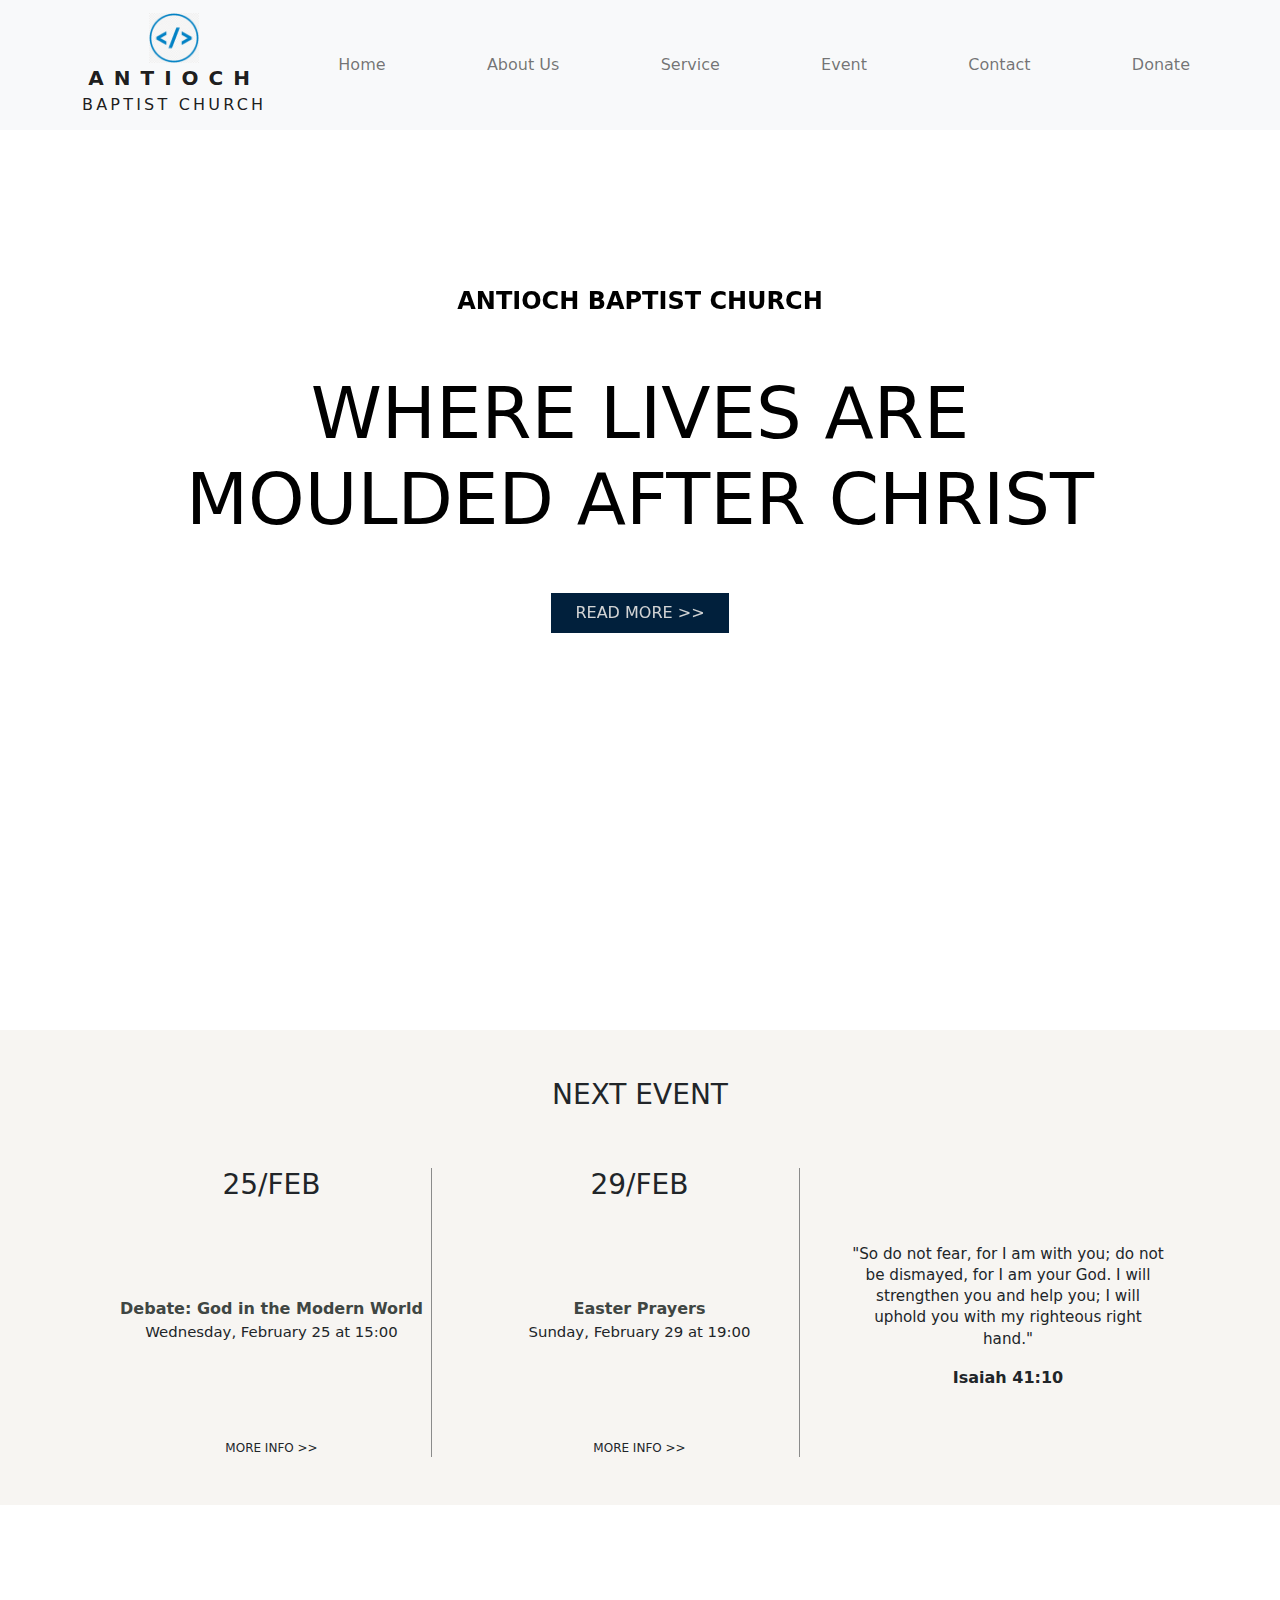
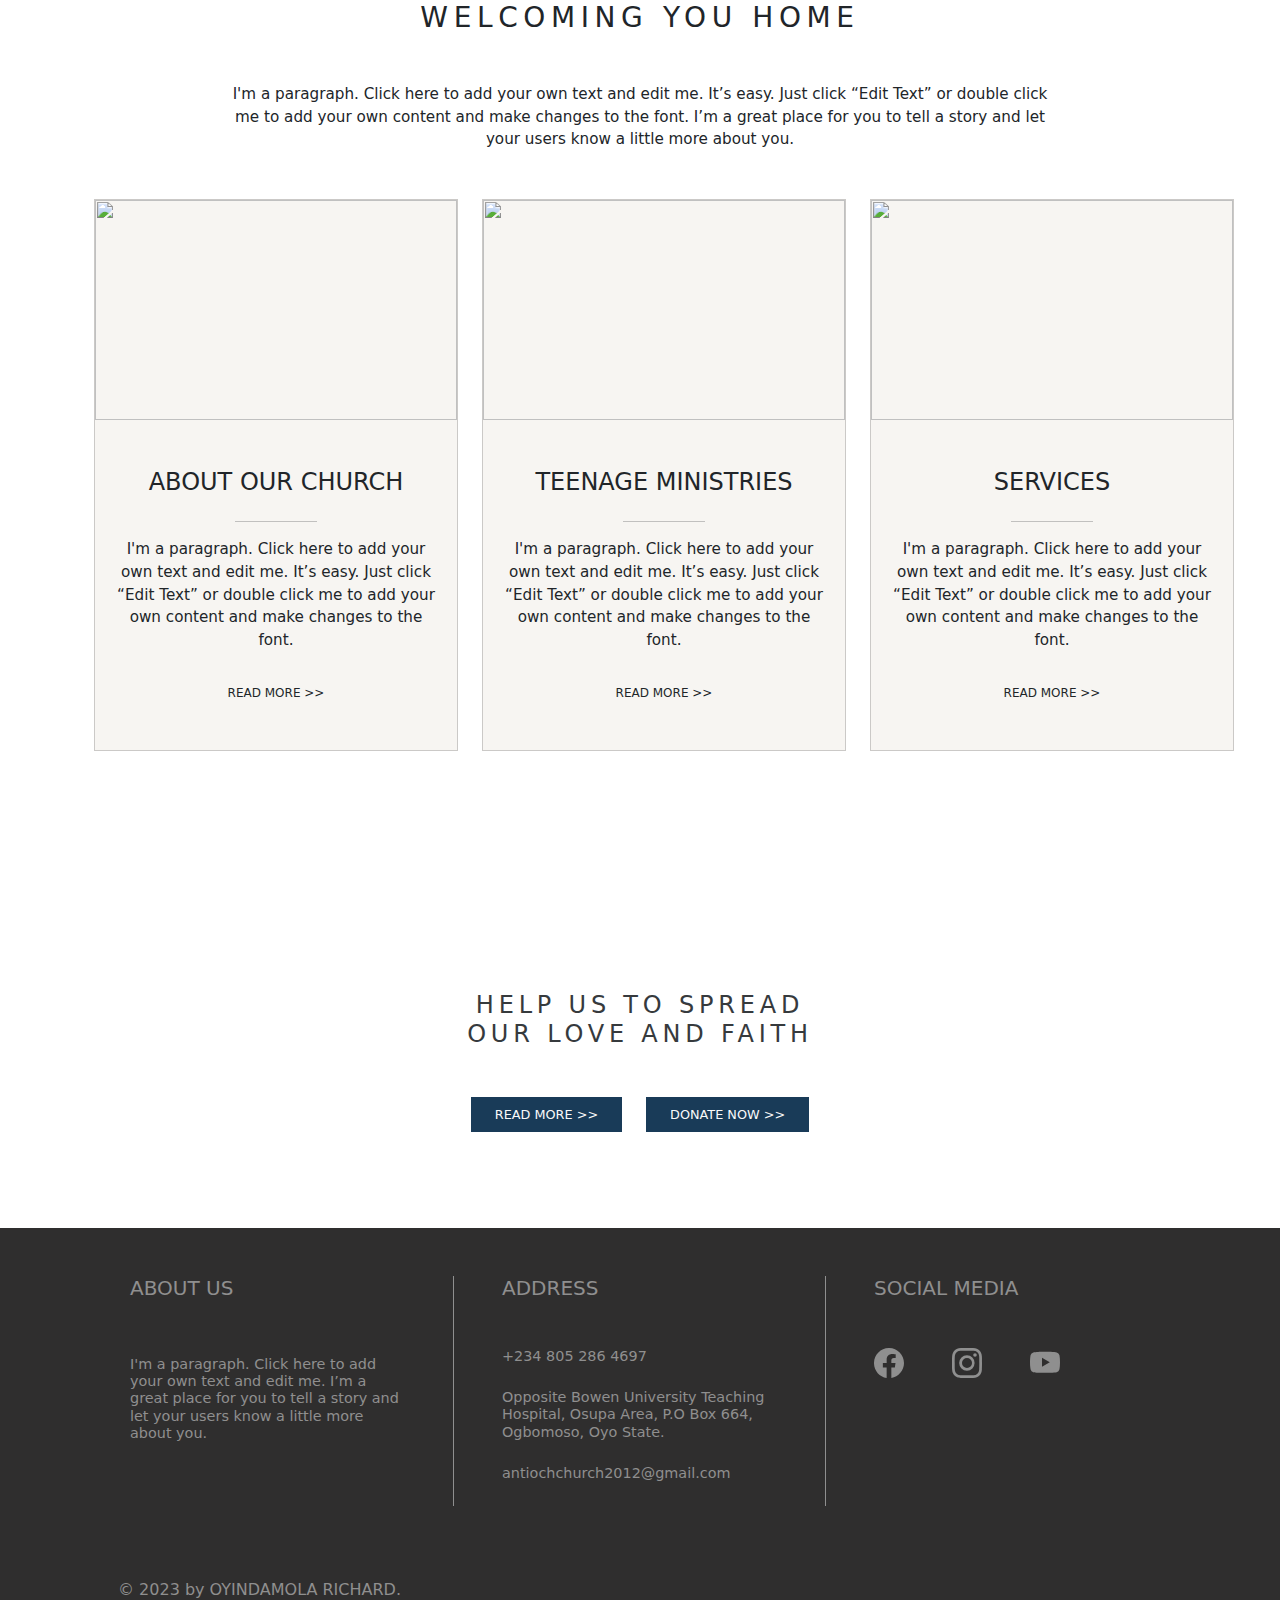
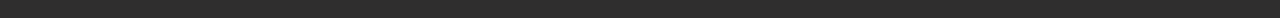
==== index.html @ 99229122 "restyled" ====
<!DOCTYPE html>
<html lang="en">
<head>
    <meta charset="UTF-8">
    <meta http-equiv="X-UA-Compatible" content="IE=edge">
    <meta name="viewport" content="width=device-width, initial-scale=1.0">
    <title>Antioch Baptist Church</title>
    <script src="/bootstrap-5.2.0-dist/bootstrap-5.2.0-dist/js/bootstrap.js"></script>
    <link rel="stylesheet" href="/bootstrap-5.2.0-dist/bootstrap-5.2.0-dist/css/bootstrap.css">
    <link rel="stylesheet" href="/index.css">
</head>
<body>
            <!-- NAV BAR SECTION -->
            <div class="top">
                <nav class="navbar navbar-expand-lg bg-light">
                    <div class="container-fluid container justify-content-between">
                        <div class="navbar-brand text-center">
                            <a href="index.html" a class="nav-link">
                                <img src="/img/favicon.jpg" alt="" class="logo">
                                <div>
                                    <div class="antioch">ANTIOCH</div>
                                    <div class="baptist">BAPTIST CHURCH</div>
                                </div>
                            </a>
                        </div>
                        <button class="navbar-toggler" type="button" data-bs-toggle="offcanvas" data-bs-target="#navbarOffcanvasLg" aria-controls="navbarOffcanvasLg">
                            <span class="navbar-toggler-icon"></span>
                        </button>
                        <div class="offcanvas offcanvas-end" tabindex="-1" id="navbarOffcanvasLg" aria-labelledby="navbarOffcanvasLgLabel">
                            <div class="offcanvas-header">
                                <div class="navbar-brand">
                                    <div ><img src="/img/favicon.jpg" alt="" class="logo"></div>
                                </div>
                                <button type="button" class="btn-close" data-bs-dismiss="offcanvas" aria-label="Close"></button>
                            </div>
                            <div class="offcanvas-body">
                                <ul class="navbar-nav flex-grow-1 justify-content-between ms-5">
                                    <li class="nav-item"><a class="nav-link" href="index.html">Home</a></li>
                                    <li class="nav-item"><a class="nav-link" href="about.html">About Us</a></li>
                                    <li class="nav-item"><a class="nav-link" href="services.html">Service</a></li>
                                    <li class="nav-item"><a class="nav-link" href="event.html">Event</a></li>
                                    <li class="nav-item"><a class="nav-link" href="contact.html">Contact</a></li>
                                    <li class="nav-item"><a class="nav-link" href="#">Donate</a></li>
                                </ul>
                            </div>
                        </div>
                    </div>
                </nav>
            </div>

        <!-- BODY SECTION -->
        <div class="home-page-gen-container">
            <div class="home-page">
                <div id="carouselExampleInterval" class="carousel slid" data-bs-ride="carousel">
                    <div class="carousel-inner">
                    <div class="carousel-item active" data-bs-interval="3500">
                        <div class="d-block carousel-con">
                            <div class="carousel-texts">
                                <p class="carousel-text1">ANTIOCH BAPTIST CHURCH</p>
                                <h1 class="carousel-text2">WHERE LIVES ARE MOULDED AFTER CHRIST</h1>
                                <a href="about.html" class="nav-link carousel-text3 pt-2 pb-2 ps-4 pe-4 text-light">READ MORE >></a>
                            </div>
                        </div>
                    </div>
                </div>
                
                <div class="event-container pb-5">
                    <h3 class="pt-5 pb-sm-5 text-center">NEXT EVENT</h3>
                    <div class="d-md-flex gap-5 justify-content-center text-center">
                        <div class="event-content">
                            <h3>25/FEB</h3>
                            <p class="event-con2 fw-bold">Debate: God in the Modern World</p>
                            <p class="event-con3">Wednesday, February 25 at 15:00</p>
                            <a href="#" class="event-con4 nav-link">MORE INFO >></a>
                        </div>
                        <hr class="hhr w-25 m-auto">
                        <div class="event-content">
                            <h3>29/FEB</h3>
                            <p class="event-con2 fw-bold">Easter Prayers</p>
                            <p class="event-con3">Sunday, February 29 at 19:00</p>
                            <a href="#" class="event-con4 nav-link">MORE INFO >></a>
                        </div>
                        <hr class="hhr w-25 m-auto">
                        <div class="event-content border-0">
                            <p class="event-con5">"So do not fear, for I am with you; do not be dismayed, for I am your God. I will strengthen you and help you; I will uphold you with my righteous right hand."</p>
                            <b>Isaiah 41:10</b>
                        </div>
                    </div>
                </div>
    
                <div class="container welcome-div text-center">
                    <div>
                        <h3 class="welcome-head">WELCOMING YOU HOME</h3>
                        <p class="mt-sm-5 mb-5 welcome-con w-75 m-auto">I'm a paragraph. Click here to add your own text and edit me. It’s easy. Just click “Edit Text” or double click  me to add your own content and make changes to the font. I’m a great place for you to tell a story and let  your users know a little more about you.</p>
                    </div>
                    <div class="d-md-flex container gap-4">
                        <div class="card col-sm-12 col-md-4 col-lg-4 rounded-0 mb-3">
                            <img src="https://static.wixstatic.com/media/3b1f25_6fa7e5a4b696428e83a1b2619086ee32.jpg/v1/fill/w_296,h_212,al_c,q_80,usm_0.66_1.00_0.01,enc_auto/3b1f25_6fa7e5a4b696428e83a1b2619086ee32.jpg" alt="" height="220px" class="card-image-top w-100" srcset="">
                            <div class="py-5 px-3 card-con">
                                <h4 class="pb-3">ABOUT OUR CHURCH</h4>
                                <hr class="pb-3 m-auto w-25 text-dark">
                                <p class="card-par">I'm a paragraph. Click here to add your own text and edit me. It’s easy. Just click “Edit Text” or double click me to add your own content and make changes to the font.</p>
                                <a href="#" class="card-link pt-3 nav-link">READ MORE >></a>
                            </div>
                        </div>
                        <div class="card col-sm-12 col-md-4 col-lg-4 rounded-0 mb-3">
                            <img src="https://static.wixstatic.com/media/3b1f25_678daf7b0bfc46e0ba184ef4ca990dec.jpg/v1/fill/w_296,h_212,al_c,q_80,usm_0.66_1.00_0.01,enc_auto/3b1f25_678daf7b0bfc46e0ba184ef4ca990dec.jpg" alt="" height="220px" class="card-image-top w-100" srcset="">
                            <div class="py-5 px-3 card-con">
                                <h4 class="pb-3">TEENAGE MINISTRIES</h4>
                                <hr class="pb-3 m-auto w-25 text-dark">
                                <p class="card-par">I'm a paragraph. Click here to add your own text and edit me. It’s easy. Just click “Edit Text” or double click me to add your own content and make changes to the font.</p>
                                <a href="#" class="card-link pt-3 nav-link">READ MORE >></a>
                            </div>
                        </div>
                        <div class="card col-sm-12 col-md-4 col-lg-4 rounded-0 mb-3">
                            <img src="https://static.wixstatic.com/media/8425ecadf47444dfb40f79663d4cb9c5.jpg/v1/fill/w_298,h_212,al_c,q_80,usm_0.66_1.00_0.01,enc_auto/8425ecadf47444dfb40f79663d4cb9c5.jpg" alt="" height="220px" class="card-image-top w-100" srcset="">
                            <div class="py-5 px-3 card-con">
                                <h4 class="pb-3">SERVICES</h4>
                                <hr class="pb-3 m-auto w-25 text-dark">
                                <p class="card-par">I'm a paragraph. Click here to add your own text and edit me. It’s easy. Just click “Edit Text” or double click me to add your own content and make changes to the font.</p>
                                <a href="#" class="card-link pt-3 nav-link">READ MORE >></a>
                            </div>
                        </div>
                    </div>
                </div>
    
                <div class="spread-div text-center">
                    <h4 class="m-auto spread-head">HELP US TO SPREAD OUR LOVE AND FAITH</h4>
                    <div class="d-flex justify-content-center gap-4 mt-5">
                        <a href="#" class="spread-link nav-link text-light px-4 py-2">READ MORE >></a>
                        <a href="#" class="spread-link nav-link text-light px-4 py-2">DONATE NOW >></a>
                    </div>
                </div>
            </div>
        </div>

        <!-- FOOTER SECTION -->
        <div class="footer">
            <div class="container d-md-flex justify-content-center py-5">
                <div class="col-lg-4 col-md-4 col-sm-12 footer-content px-5">
                    <h5>ABOUT US</h5>
                    <p class="pt-sm-5 pb-5 footer-p">I'm a paragraph. Click here to add your own text and edit me. I’m a great place for you to tell a story and let your users know a little more about you.</p>
                </div>
                <div class="col-lg-4 col-md-4 col-sm-12 footer-content px-5">
                    <h5>ADDRESS</h5>
                    <a href="tel:+2348052864697" class="nav-link footer-p mt-sm-5">+234 805 286 4697</a>
                    <p class=" footer-p mt-4">Opposite Bowen University Teaching Hospital, Osupa Area, P.O Box 664, Ogbomoso, Oyo State.</p>
                    <a href="mailto:antiochchurch2012@gmail.com" class="nav-link footer-p footer-pp mt-4">antiochchurch2012@gmail.com</a>
                </div>
                <div class="col-lg-4 col-md-4 col-sm-12 footer-content border-0 px-5 mt-lg-0 mt-4">
                    <h5>SOCIAL MEDIA</h5>
                    <div class="d-flex gap-5 mt-sm-5">
                        <div class="facebook">
                            <a href="#" class="nav-link">
                                <svg xmlns="http://www.w3.org/2000/svg" width="30" height="30" fill="currentColor" class="bi bi-facebook" viewBox="0 0 16 16">
                                    <path d="M16 8.049c0-4.446-3.582-8.05-8-8.05C3.58 0-.002 3.603-.002 8.05c0 4.017 2.926 7.347 6.75 7.951v-5.625h-2.03V8.05H6.75V6.275c0-2.017 1.195-3.131 3.022-3.131.876 0 1.791.157 1.791.157v1.98h-1.009c-.993 0-1.303.621-1.303 1.258v1.51h2.218l-.354 2.326H9.25V16c3.824-.604 6.75-3.934 6.75-7.951z"/>
                                  </svg>
                            </a>
                        </div>
                        <div class="instagram">
                            <a href="#" class="nav-link">
                                <svg xmlns="http://www.w3.org/2000/svg" width="30" height="30" fill="currentColor" class="bi bi-instagram" viewBox="0 0 16 16">
                                  <path d="M8 0C5.829 0 5.556.01 4.703.048 3.85.088 3.269.222 2.76.42a3.917 3.917 0 0 0-1.417.923A3.927 3.927 0 0 0 .42 2.76C.222 3.268.087 3.85.048 4.7.01 5.555 0 5.827 0 8.001c0 2.172.01 2.444.048 3.297.04.852.174 1.433.372 1.942.205.526.478.972.923 1.417.444.445.89.719 1.416.923.51.198 1.09.333 1.942.372C5.555 15.99 5.827 16 8 16s2.444-.01 3.298-.048c.851-.04 1.434-.174 1.943-.372a3.916 3.916 0 0 0 1.416-.923c.445-.445.718-.891.923-1.417.197-.509.332-1.09.372-1.942C15.99 10.445 16 10.173 16 8s-.01-2.445-.048-3.299c-.04-.851-.175-1.433-.372-1.941a3.926 3.926 0 0 0-.923-1.417A3.911 3.911 0 0 0 13.24.42c-.51-.198-1.092-.333-1.943-.372C10.443.01 10.172 0 7.998 0h.003zm-.717 1.442h.718c2.136 0 2.389.007 3.232.046.78.035 1.204.166 1.486.275.373.145.64.319.92.599.28.28.453.546.598.92.11.281.24.705.275 1.485.039.843.047 1.096.047 3.231s-.008 2.389-.047 3.232c-.035.78-.166 1.203-.275 1.485a2.47 2.47 0 0 1-.599.919c-.28.28-.546.453-.92.598-.28.11-.704.24-1.485.276-.843.038-1.096.047-3.232.047s-2.39-.009-3.233-.047c-.78-.036-1.203-.166-1.485-.276a2.478 2.478 0 0 1-.92-.598 2.48 2.48 0 0 1-.6-.92c-.109-.281-.24-.705-.275-1.485-.038-.843-.046-1.096-.046-3.233 0-2.136.008-2.388.046-3.231.036-.78.166-1.204.276-1.486.145-.373.319-.64.599-.92.28-.28.546-.453.92-.598.282-.11.705-.24 1.485-.276.738-.034 1.024-.044 2.515-.045v.002zm4.988 1.328a.96.96 0 1 0 0 1.92.96.96 0 0 0 0-1.92zm-4.27 1.122a4.109 4.109 0 1 0 0 8.217 4.109 4.109 0 0 0 0-8.217zm0 1.441a2.667 2.667 0 1 1 0 5.334 2.667 2.667 0 0 1 0-5.334z"/>
                                </svg>
                            </a>
                        </div>
                        <div class="youtube">
                            <a href="#" class="nav-link">
                                <svg xmlns="http://www.w3.org/2000/svg" width="30" height="30" fill="currentColor" class="bi bi-youtube" viewBox="0 0 16 16">
                                  <path d="M8.051 1.999h.089c.822.003 4.987.033 6.11.335a2.01 2.01 0 0 1 1.415 1.42c.101.38.172.883.22 1.402l.01.104.022.26.008.104c.065.914.073 1.77.074 1.957v.075c-.001.194-.01 1.108-.082 2.06l-.008.105-.009.104c-.05.572-.124 1.14-.235 1.558a2.007 2.007 0 0 1-1.415 1.42c-1.16.312-5.569.334-6.18.335h-.142c-.309 0-1.587-.006-2.927-.052l-.17-.006-.087-.004-.171-.007-.171-.007c-1.11-.049-2.167-.128-2.654-.26a2.007 2.007 0 0 1-1.415-1.419c-.111-.417-.185-.986-.235-1.558L.09 9.82l-.008-.104A31.4 31.4 0 0 1 0 7.68v-.123c.002-.215.01-.958.064-1.778l.007-.103.003-.052.008-.104.022-.26.01-.104c.048-.519.119-1.023.22-1.402a2.007 2.007 0 0 1 1.415-1.42c.487-.13 1.544-.21 2.654-.26l.17-.007.172-.006.086-.003.171-.007A99.788 99.788 0 0 1 7.858 2h.193zM6.4 5.209v4.818l4.157-2.408L6.4 5.209z"/>
                                </svg>
                            </a>
                        </div>
                    </div>
                </div>
            </div>
            <footer class="d-flex container ps-5 pt-4 pb-3">
                <a href="https://oyindamolarichard.netlify.app/" class="nav-link">© 2023 by OYINDAMOLA RICHARD.</a>
            </footer>
        </div>


</body>
</html>
---- index.css ----
*{
    margin: 0;
    padding: 0;
}
.logo{
    width: 50px;
}
.antioch{
    letter-spacing: 0.5em;
    font-weight: 600;
}
.baptist{
    letter-spacing: 0.2em;
    font-size: 0.8em;
}
.carousel-con{
    background-image: url(https://projec/tpictures.netlify.app/antioch%20img/img1.jpg);
    filter: brightness(85%);
    background-position: center;
    background-repeat: no-repeat;
    background-size: cover;
    height: 100vh;
    width: 100vw;
    padding-top: 8em;
    /* opacity: 0.9; */
}
.carousel-texts{
    color: black;
    display: grid;
    justify-content: center;
    align-items: center;
    height: 400px;
    max-width: 100vw;
    text-align: center; 
}
.carousel-text1{
    height: fit-content;
    width: fit-content;
    margin: auto;
    font-size: 1.5em;
    font-weight: 600;
}
.carousel-text2{
    height: fit-content;
    max-width: 13em;
    margin: auto;
    font-size: 4.5em;
}
.carousel-text3{
    background-color: #012646;
    margin: auto;
}
.event-container{
    background-color: #F7F5F2;
}
.event-content{
    border-right: 1px solid rgb(139, 139, 139);
    width: 20em;
}
.hhr{
    display: none;
}
.event-con2{
    margin-top: 6em;
    color: #3f4643;
}
.event-con3{
    margin-top: -1.1em;
    font-size: 0.93em;
}
.event-con4{
    margin-top: 8em;
    font-size: 0.75em;
}
.event-con5{
    margin-top: 5em;
    font-size: 0.95em;
    line-height: 1.4em;
}
.welcome-div{
    padding-top: 6em;
    padding-bottom: 8em;
}
.welcome-head{
    letter-spacing: 0.2em;
}
.welcome-con{
    font-size: 0.95em;
}
.card{
    background-color: #F7F5F2;
}
.card-par{
    font-size: 0.95em;
}
.card-link{
    font-size: 0.75em;
}
.spread-div{
    background-image: url(https://static.wixstatic.com/media/8425ecadf47444dfb40f79663d4cb9c5.jpg/v1/fill/w_298,h_212,al_c,q_80,usm_0.66_1.00_0.01,enc_auto/8425ecadf47444dfb40f79663d4cb9c5.jpg);
    background-size: cover;
    background-repeat: no-repeat;
    background-position: center;
    background-attachment: fixed;
    opacity: 0.9;
    padding-top: 6em;
    padding-bottom: 6em;
}
.spread-head{
    letter-spacing: 0.2em;
    max-width: 15em;
}
.spread-link{
    background-color: #012646;
    font-size: 0.8em
}
.spread-link:hover{
    opacity: 0.9;
    background-color: #67605F;
    color: #ffffff;
}
.footer{
    background-color: #2F2E2E;
    color: #8f8f8f;
}
.footer-content{
    border-right: 1px solid #8f8f8f;
}
.footer-p{
    font-size: 0.9em;
    line-height: 1.2em;
}

/* HOME PAGE RESPONSIVENESS */
@media all and (max-width: 280px){
    .carousel-con{
        height: 55vh;
        padding-top: 3em;
    }
    .carousel-texts{
        height: 300px;
        text-align: center; 
    }
    .carousel-text1{
        font-size: 1.1em;
    }
    .carousel-text2{
        max-width: 9em;
        font-size: 1.7em;
    }
    .carousel-text3{
        font-size: 0.8em;
    }
    .navbrand a{
        display: flex;
        gap: 0.5em;
    }
    .logo{
        width: 35px;
    }
    .antioch{
        letter-spacing: 0.2em;
        font-size: 0.9em;
    }
    .baptist{
        letter-spacing: 0.1em;
        font-size: 0.7em;
    }
    .event-content{
        border-right: none;
        width: 100vw;
        margin: auto;
    }
    .hhr{
        display: block;
        color: rgb(15, 15, 15);
    }
    .event-content h3{
        margin-top: 2em;
    }
    .event-con2{
        margin-top: 1.5em;
    }
    .event-con4{
        margin-top: 2.5em;
        margin-bottom: 2.5em;
    }
    .event-con5{
        margin-top: 2em;
    }
    .welcome-div{
        padding-top: 3em;
        padding-bottom: 3em;
    }
    .card-con{
        margin-top: -2em;
        margin-bottom: -2em;
    }
    .spread-div{
        padding-top: 2em;
        padding-bottom: 2em;
    }
    .spread-link{
        font-size: 0.6em
    }
    .footer-content{
        border-right: 0;
    }
    footer{
        font-size: 0.7em;
    }
}

@media all and (min-width: 281px) and (max-width: 320px){
    .carousel-con{
        height: 70vh;
        padding-top: 3em;
    }
    .carousel-texts{
        height: 300px;
        text-align: center; 
    }
    .carousel-text1{
        font-size: 1.2em;
    }
    .carousel-text2{
        max-width: 9em;
        font-size: 1.8em;
    }
    .carousel-text3{
        font-size: 0.8em;
    }
    .navbrand a{
        display: flex;
        gap: 0.5em;
    }
    .logo{
        width: 50px;
        height: 50px;
    }
    .antioch{
        letter-spacing: 0.3em;
    }
    .baptist{
        letter-spacing: 0.15em;
    }
    .event-content{
        border-right: none;
        margin: auto;
    }
    .hhr{
        display: block;
        color: rgb(15, 15, 15);
    }
    .event-content h3{
        margin-top: 2em;
    }
    .event-con2{
        margin-top: 1.5em;
    }
    .event-con4{
        margin-top: 2.5em;
        margin-bottom: 2.5em;
    }
    .event-con5{
        margin-top: 2em;
    }
    .welcome-div{
        padding-top: 3em;
        padding-bottom: 3em;
    }
    .card-con{
        margin-top: -2em;
        margin-bottom: -2em;
    }
    .spread-div{
        padding-top: 2em;
        padding-bottom: 2em;
    }
    .spread-link{
        font-size: 0.7em
    }
    .footer-content{
        border-right: 0;
    }
    footer{
        font-size: 0.8em;
    }
}

@media all and (min-width: 321px) and (max-width: 375px){
    .carousel-con{
        height: 70vh;
        padding-top: 3em;
    }
    .carousel-texts{
        height: 300px;
        text-align: center; 
    }
    .carousel-text1{
        font-size: 1.2em;
    }
    .carousel-text2{
        max-width: 9em;
        font-size: 1.8em;
    }
    .carousel-text3{
        font-size: 0.8em;
    }
    .navbrand a{
        display: flex;
        gap: 0.5em;
    }
    .antioch{
        letter-spacing: 0.3em;
    }
    .baptist{
        letter-spacing: 0.15em;
    }
    .event-content{
        border-right: none;
        margin: auto;
    }
    .hhr{
        display: block;
        color: rgb(15, 15, 15);
    }
    .event-content h3{
        margin-top: 2em;
    }
    .event-con2{
        margin-top: 1.5em;
    }
    .event-con4{
        margin-top: 2.5em;
        margin-bottom: 2.5em;
    }
    .event-con5{
        margin-top: 2em;
    }
    .welcome-div{
        padding-top: 3em;
        padding-bottom: 3em;
    }
    .welcome-head{
        max-width: 15em;
    }
    .card-con{
        margin-top: -2em;
        margin-bottom: -2em;
    }
    .spread-div{
        padding-top: 2em;
        padding-bottom: 2em;
    }
    .spread-link{
        font-size: 0.7em
    }
    .footer-content{
        border-right: 0;
    }
}

@media all and (min-width: 376px) and (max-width: 425px){
    .carousel-con{
        height: 70vh;
        padding-top: 3em;
    }
    .carousel-texts{
        height: 300px;
        text-align: center; 
    }
    .carousel-text1{
        font-size: 1.2em;
    }
    .carousel-text2{
        max-width: 9em;
        font-size: 1.8em;
    }
    .carousel-text3{
        font-size: 0.8em;
    }
    .navbrand a{
        display: flex;
        gap: 0.5em;
    }
    .antioch{
        letter-spacing: 0.3em;
    }
    .baptist{
        letter-spacing: 0.15em;
    }
    .event-content{
        border-right: none;
        margin: auto;
    }
    .hhr{
        display: block;
        color: rgb(15, 15, 15);
    }
    .event-content h3{
        margin-top: 2em;
    }
    .event-con2{
        margin-top: 1.5em;
    }
    .event-con4{
        margin-top: 2.5em;
        margin-bottom: 2.5em;
    }
    .event-con5{
        margin-top: 2em;
    }
    .welcome-div{
        padding-top: 3em;
        padding-bottom: 3em;
    }
    .card-con{
        margin-top: -2em;
        margin-bottom: -2em;
    }
    .spread-div{
        padding-top: 2em;
        padding-bottom: 2em;
    }
    .spread-link{
        font-size: 0.7em
    }
    .footer-content{
        border-right: 0;
    }
}
@media all and (min-width:426px) and (max-width:720px){
    .carousel-con{
        height: 70vh;
        padding-top: 3em;
    }
    .carousel-texts{
        height: 300px;
        text-align: center; 
    }
    .carousel-text1{
        font-size: 1.2em;
    }
    .carousel-text2{
        max-width: 9em;
        font-size: 1.8em;
    }
    .carousel-text3{
        font-size: 0.8em;
    }
    .navbrand a{
        display: flex;
        gap: 0.5em;
    }
    .antioch{
        letter-spacing: 0.3em;
    }
    .baptist{
        letter-spacing: 0.15em;
    }
    .event-content{
        border-right: none;
        margin: auto;
    }
    .hhr{
        display: block;
        color: rgb(15, 15, 15);
    }
    .event-content h3{
        margin-top: 2em;
    }
    .event-con2{
        margin-top: 1.5em;
    }
    .event-con4{
        margin-top: 2.5em;
        margin-bottom: 2.5em;
    }
    .event-con5{
        margin-top: 2em;
    }
    .welcome-div{
        padding-top: 3em;
        padding-bottom: 3em;
    }
    .card-con{
        margin-top: -2em;
        margin-bottom: -2em;
    }
    .spread-div{
        padding-top: 2em;
        padding-bottom: 2em;
    }
    .spread-link{
        font-size: 0.7em
    }
    .footer-content{
        border-right: 0;
    }
}
@media all and (min-width:721px) and (max-width:767px){
    .carousel-con{
        height: 70vh;
        padding-top: 3em;
    }
    .carousel-texts{
        height: 300px;
        text-align: center; 
    }
    .carousel-text1{
        font-size: 1.5em;
    }
    .carousel-text2{
        font-size: 2em;
    }
    .carousel-text3{
        font-size: 0.8em;
    }
    .navbrand a{
        display: flex;
        gap: 0.5em;
    }
    .antioch{
        letter-spacing: 0.3em;
    }
    .baptist{
        letter-spacing: 0.15em;
    }
    .event-content{
        border-right: none;
        margin: auto;
    }
    .hhr{
        display: block;
        color: rgb(15, 15, 15);
    }
    .event-content h3{
        margin-top: 2em;
    }
    .event-con2{
        margin-top: 1.5em;
    }
    .event-con4{
        margin-top: 2.5em;
        margin-bottom: 2.5em;
    }
    .event-con5{
        margin-top: 2em;
    }
    .welcome-div{
        padding-top: 3em;
        padding-bottom: 3em;
    }
    .spread-div{
        padding-top: 2em;
        padding-bottom: 2em;
    }
    .spread-link{
        font-size: 0.7em
    }
    .footer-content{
        border-right: 0;
    }
    .footer-pp{
        font-size: 0.7em;
    }
}
@media all and (min-width:768px) and (max-width:915px){
    .carousel-con{
        height: 70vh;
        padding-top: 3em;
    }
    .carousel-texts{
        height: 300px;
        text-align: center; 
    }
    .carousel-text1{
        font-size: 1.5em;
    }
    .carousel-text2{
        font-size: 2em;
    }
    .carousel-text3{
        font-size: 0.8em;
    }
    .footer-pp{
        font-size: 0.7em;
    }
}
@media all and (min-width:916px) and (max-width:1024px){
    .carousel-con{
        height: 70vh;
        padding-top: 2em;
    }
    .carousel-texts{
        height: 300px;
        text-align: center; 
    }
    .carousel-text1{
        font-size: 1.5em;
    }
    .carousel-text2{
        font-size: 2em;
    }
    .carousel-text3{
        font-size: 0.8em;
    }
    .footer-pp{
        font-size: 0.7em;
    }
}
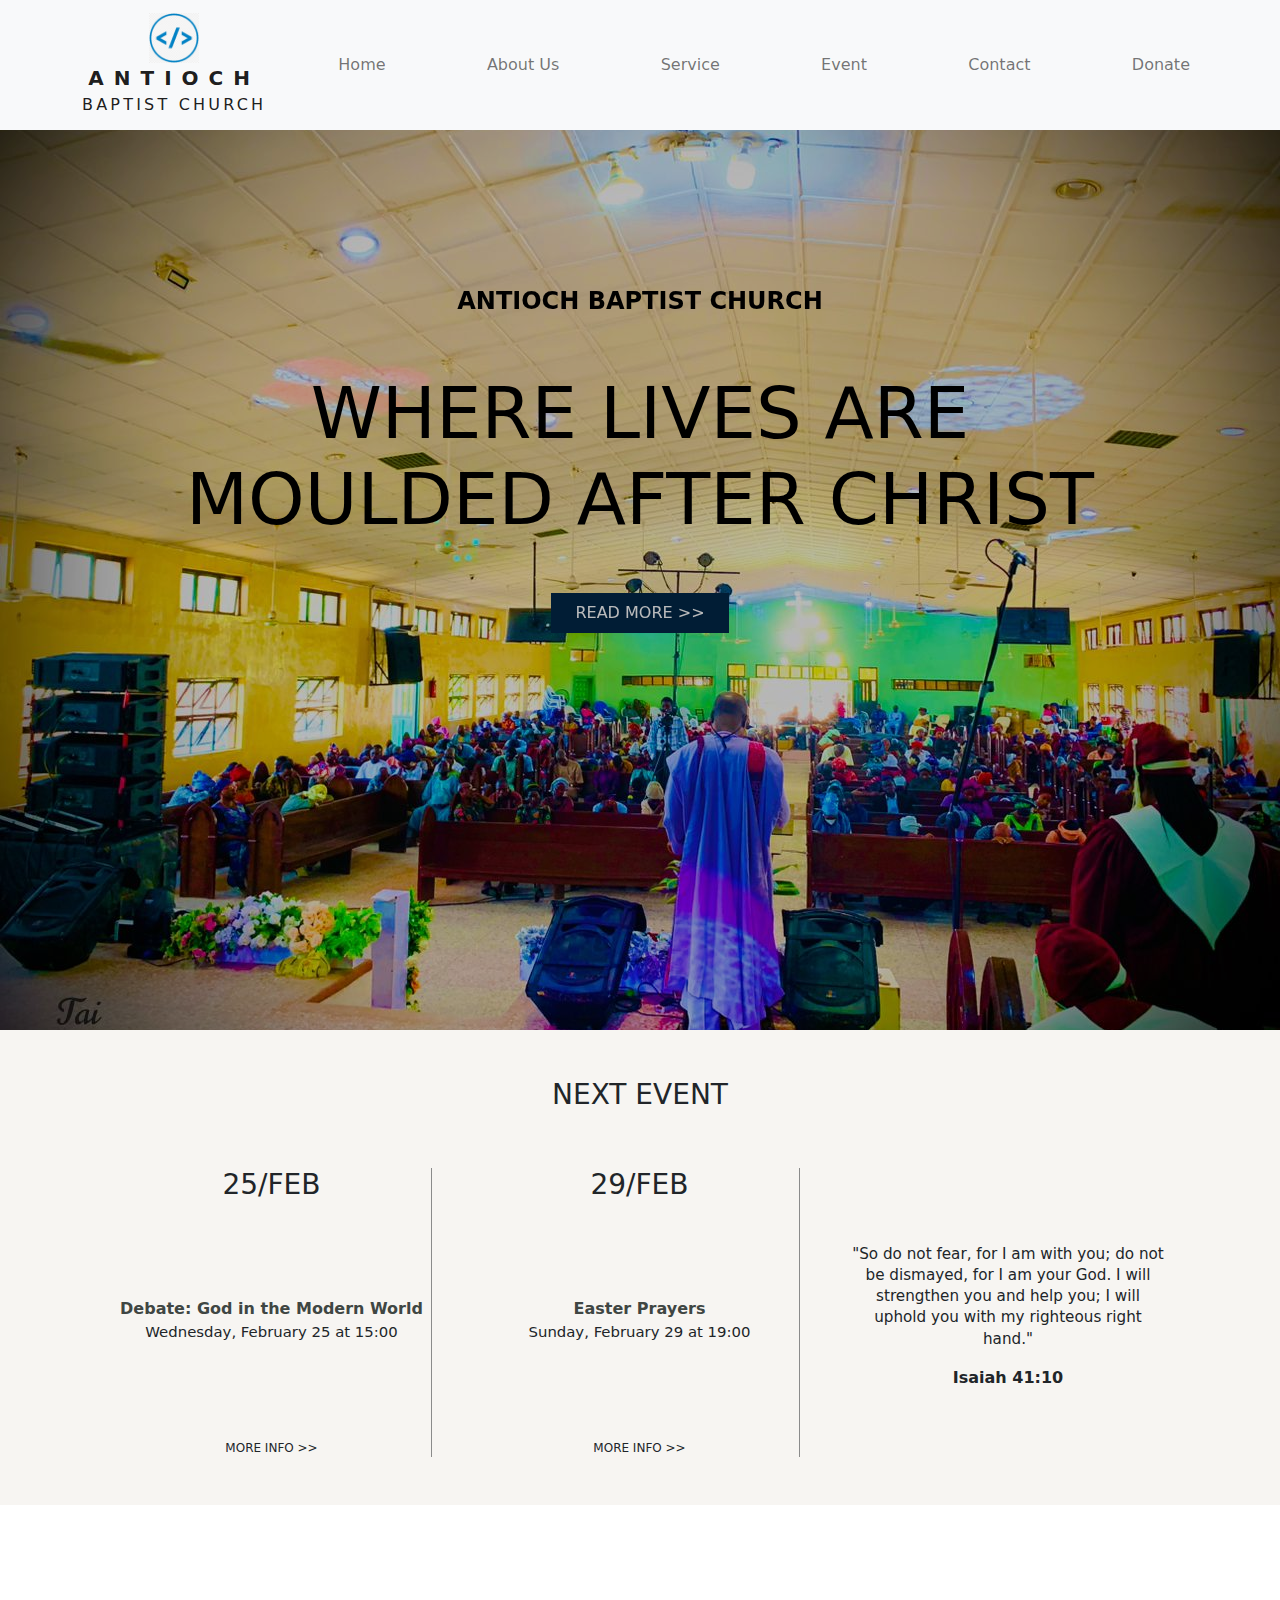
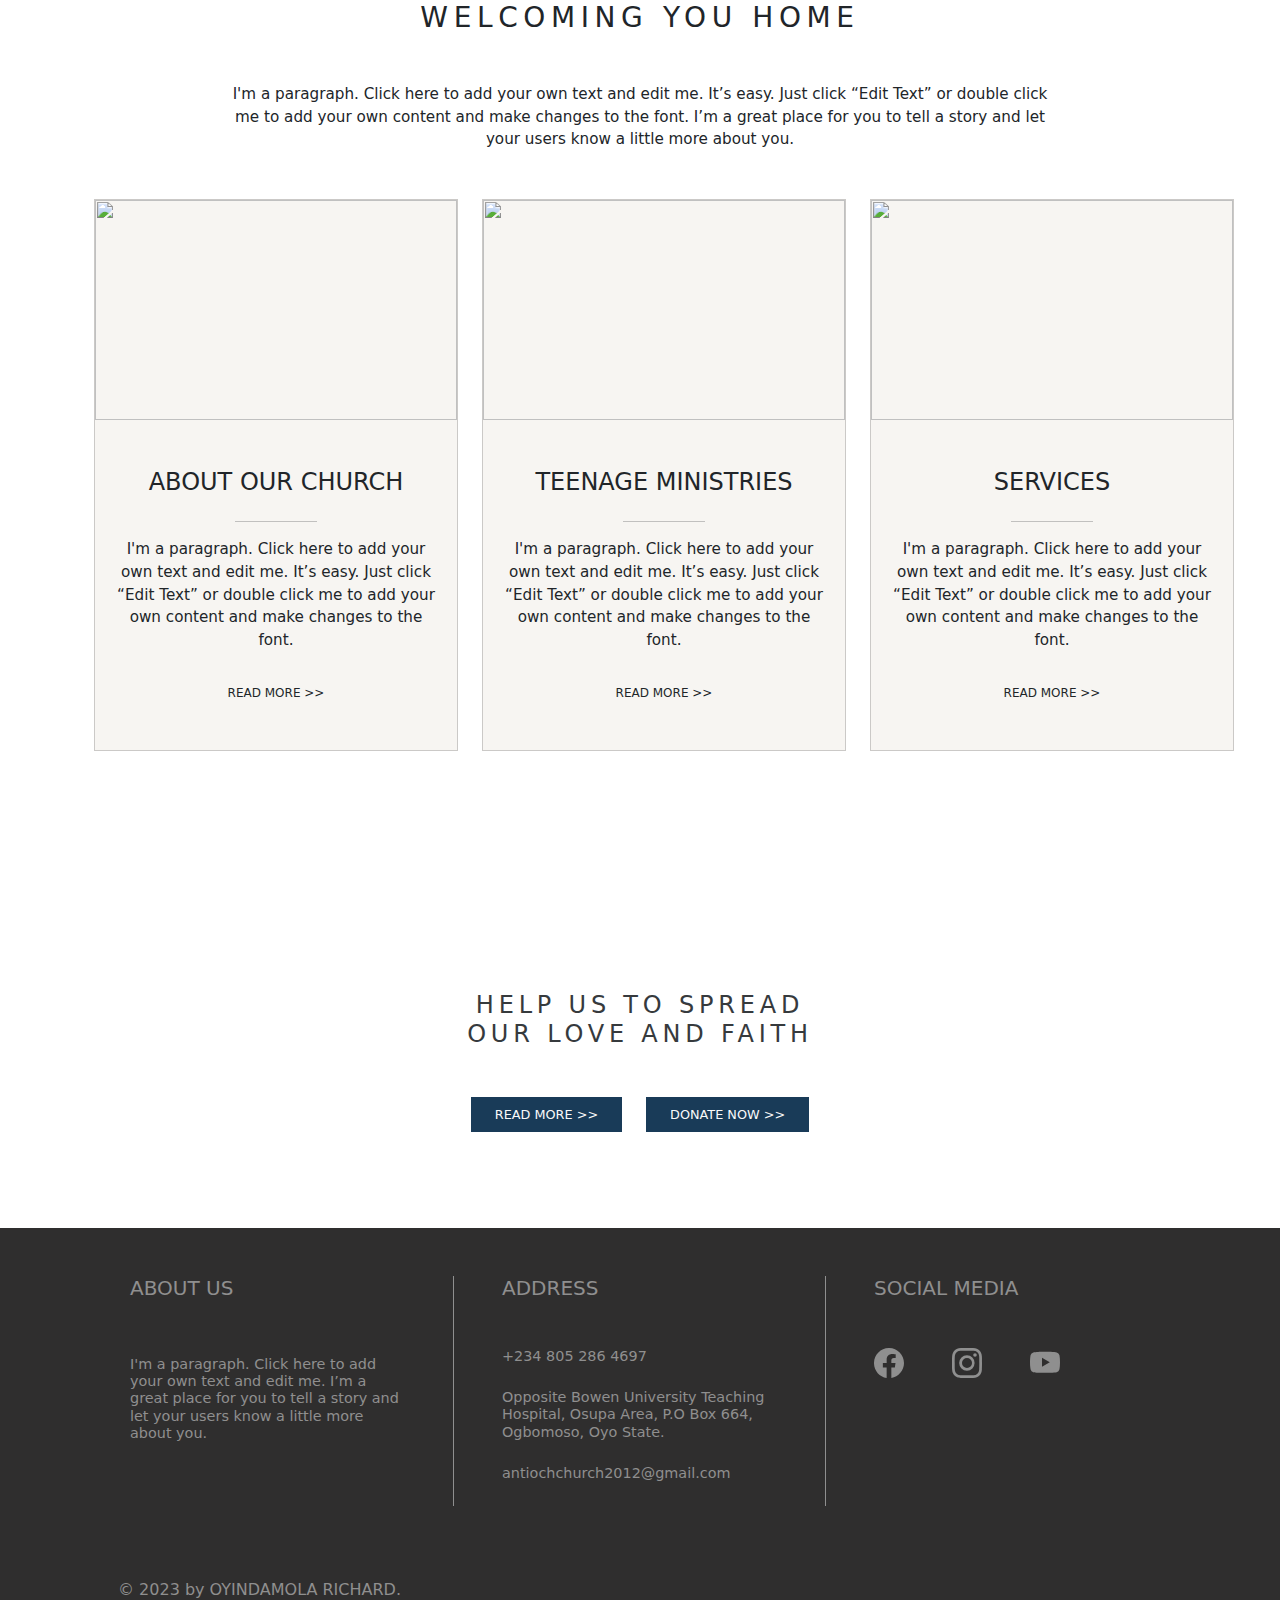
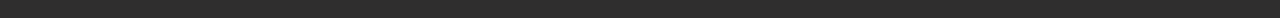
==== commit a7d705c7: "styled" ====
--- a/index.html
+++ b/index.html
@@ -58,7 +58,7 @@
                             <div class="carousel-texts">
                                 <p class="carousel-text1">ANTIOCH BAPTIST CHURCH</p>
                                 <h1 class="carousel-text2">WHERE LIVES ARE MOULDED AFTER CHRIST</h1>
-                                <a href="about.html" class="nav-link carousel-text3 pt-2 pb-2 ps-4 pe-4 text-light">READ MORE >></a>
+                                <a href="about.html" class="nav-link carousel-text3 py-2 px-4 text-light">READ MORE >></a>
                             </div>
                         </div>
                     </div>
--- a/index.css
+++ b/index.css
@@ -14,24 +14,24 @@
     font-size: 0.8em;
 }
 .carousel-con{
-    background-image: url(https://projec/tpictures.netlify.app/antioch%20img/img1.jpg);
-    filter: brightness(85%);
+    /* background-image: url(https://projec/tpictures.netlify.app/antioch%20img/img1.jpg); */
+    background-image: url(/img/img1.jpg);
+    filter: brightness(75%);
     background-position: center;
     background-repeat: no-repeat;
     background-size: cover;
     height: 100vh;
     width: 100vw;
     padding-top: 8em;
-    /* opacity: 0.9; */
 }
 .carousel-texts{
-    color: black;
+    color: rgb(0, 0, 0);
     display: grid;
     justify-content: center;
     align-items: center;
     height: 400px;
     max-width: 100vw;
-    text-align: center; 
+    text-align: center;
 }
 .carousel-text1{
     height: fit-content;
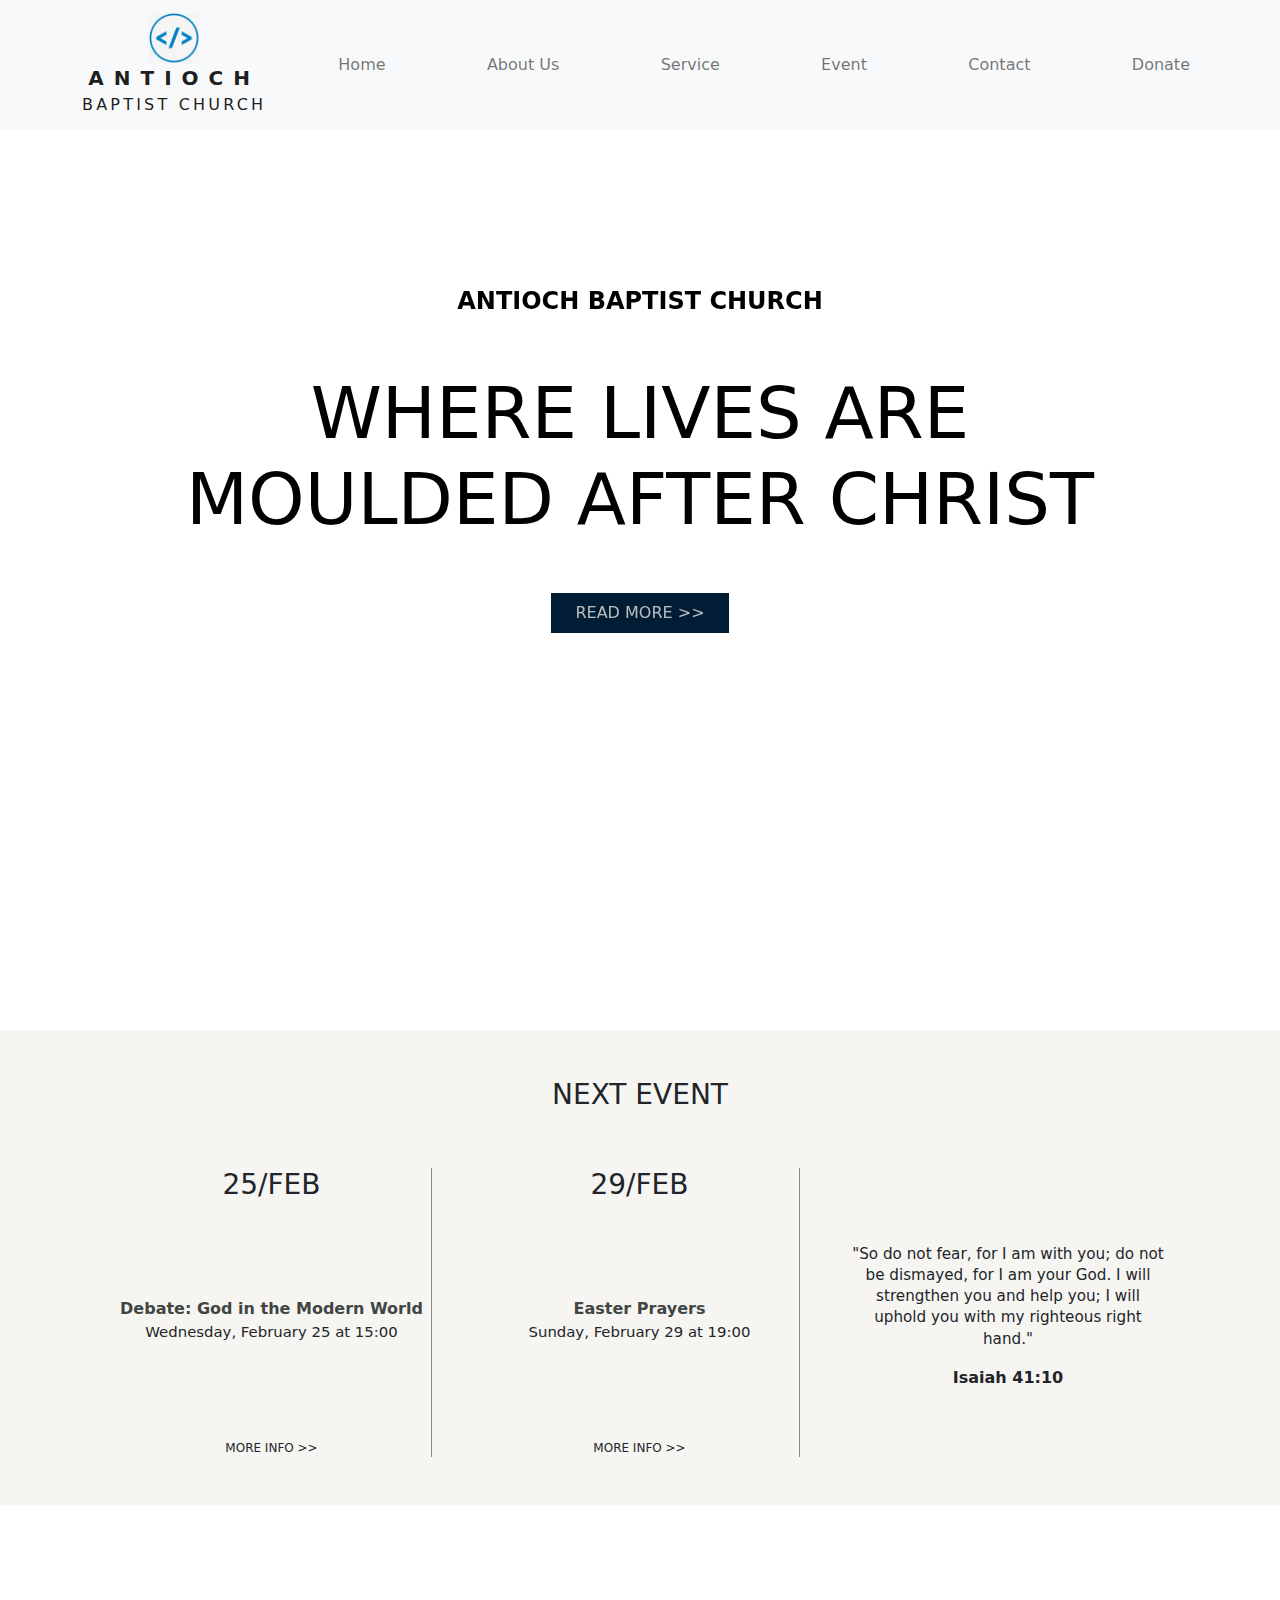
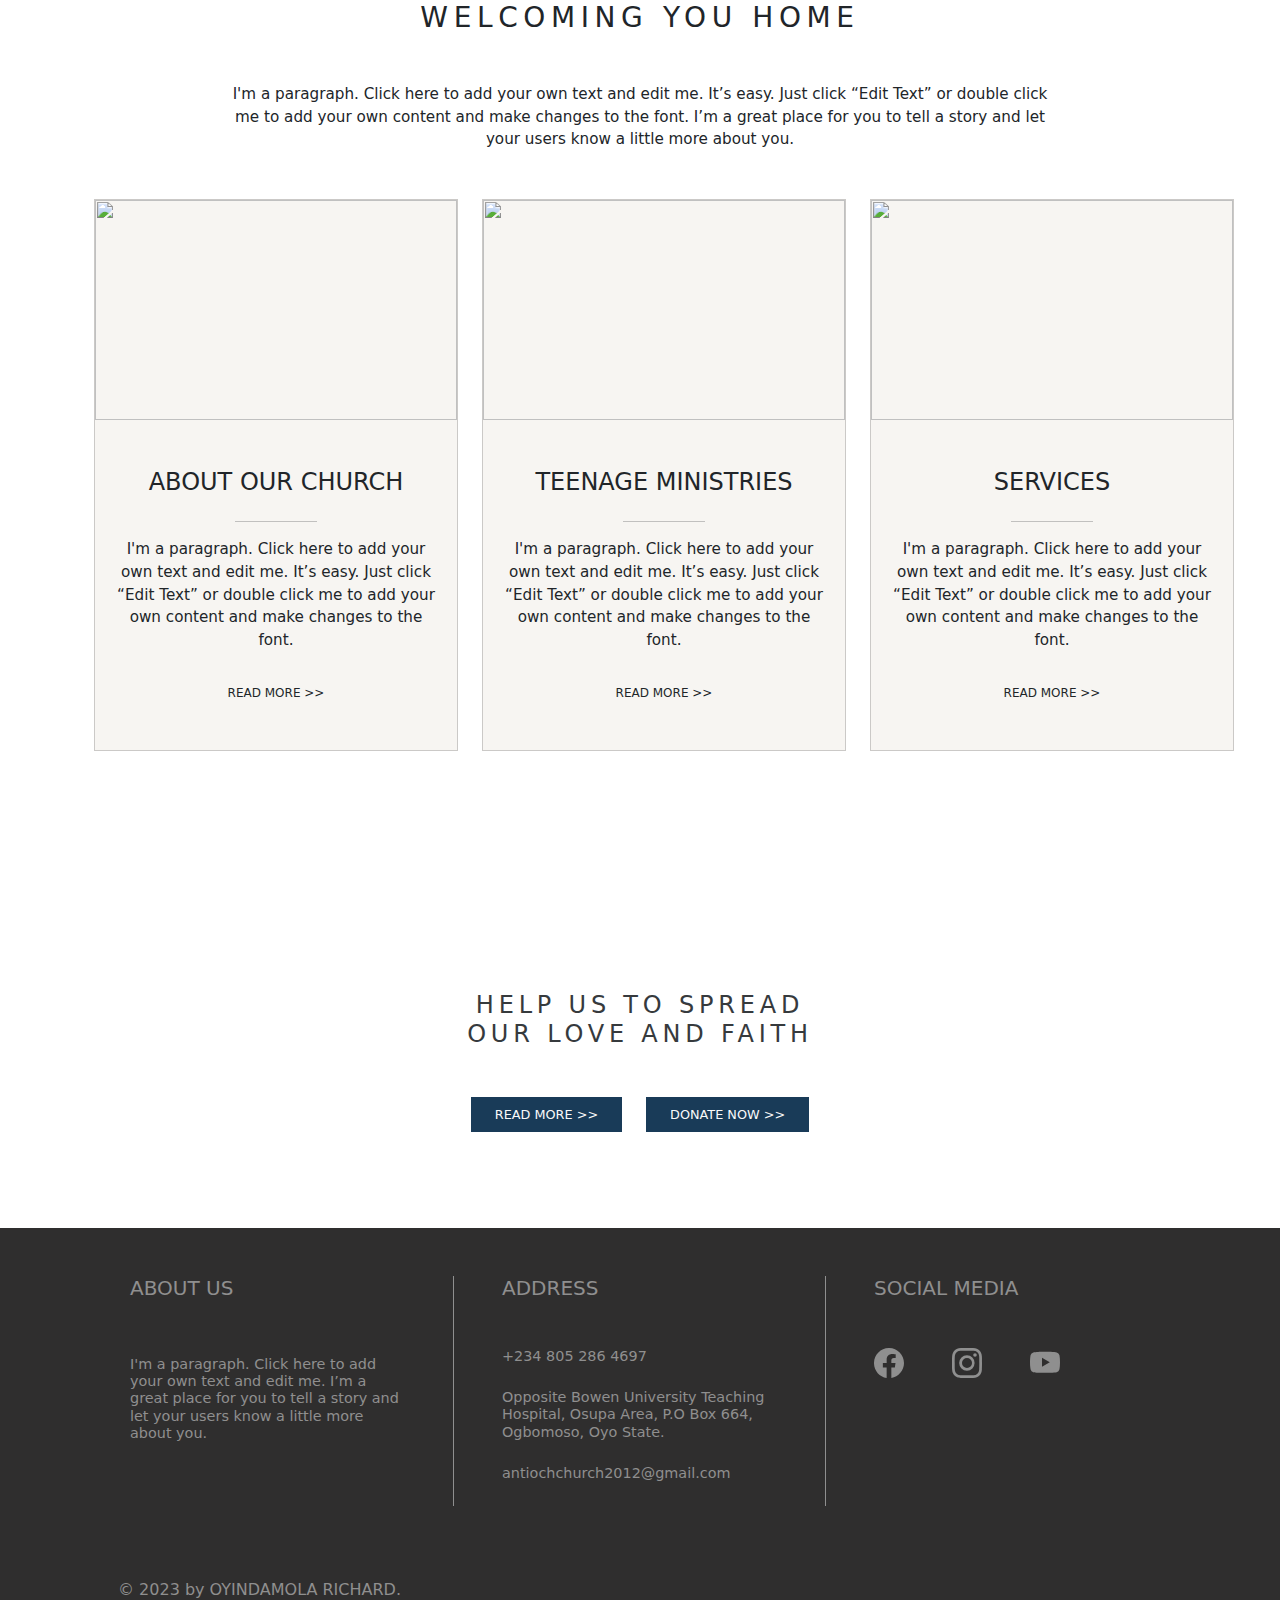
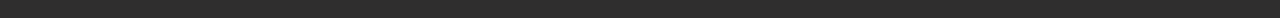
==== commit 158060ad: "added 2 more carousel" ====
--- a/index.html
+++ b/index.html
@@ -47,14 +47,31 @@
                     </div>
                 </nav>
             </div>
-
         <!-- BODY SECTION -->
         <div class="home-page-gen-container">
             <div class="home-page">
                 <div id="carouselExampleInterval" class="carousel slid" data-bs-ride="carousel">
                     <div class="carousel-inner">
                     <div class="carousel-item active" data-bs-interval="3500">
-                        <div class="d-block carousel-con">
+                        <div class="d-block carousel-con1">
+                            <div class="carousel-texts">
+                                <p class="carousel-text1">ANTIOCH BAPTIST CHURCH</p>
+                                <h1 class="carousel-text2">WHERE LIVES ARE MOULDED AFTER CHRIST</h1>
+                                <a href="about.html" class="nav-link carousel-text3 py-2 px-4 text-light">READ MORE >></a>
+                            </div>
+                        </div>
+                    </div>
+                    <div class="carousel-item" data-bs-interval="3500">
+                        <div class="d-block carousel-con2">
+                            <div class="carousel-texts">
+                                <p class="carousel-text1">ANTIOCH BAPTIST CHURCH</p>
+                                <h1 class="carousel-text2">WHERE LIVES ARE MOULDED AFTER CHRIST</h1>
+                                <a href="about.html" class="nav-link carousel-text3 py-2 px-4 text-light">READ MORE >></a>
+                            </div>
+                        </div>
+                    </div>
+                    <div class="carousel-item" data-bs-interval="3500">
+                        <div class="d-block carousel-con3">
                             <div class="carousel-texts">
                                 <p class="carousel-text1">ANTIOCH BAPTIST CHURCH</p>
                                 <h1 class="carousel-text2">WHERE LIVES ARE MOULDED AFTER CHRIST</h1>
--- a/index.css
+++ b/index.css
@@ -13,9 +13,30 @@
     letter-spacing: 0.2em;
     font-size: 0.8em;
 }
-.carousel-con{
-    /* background-image: url(https://projec/tpictures.netlify.app/antioch%20img/img1.jpg); */
-    background-image: url(/img/img1.jpg);
+.carousel-con1{
+    background-image: url(https://static.wixstatic.com/media/84770f_cbb616c8fac84482b014ed77163961a4~mv2.jpg/v1/fill/w_1960,h_1456,q_90/84770f_cbb616c8fac84482b014ed77163961a4~mv2.webp);
+    filter: brightness(75%);
+    background-position: center;
+    background-repeat: no-repeat;
+    background-size: cover;
+    height: 100vh;
+    width: 100vw;
+    padding-top: 8em;
+}
+.carousel-con2{
+    background-image: url(https://static.wixstatic.com/media/84770f_44fe7dcf443f455bb9f62a73f21ad7ca~mv2.jpg/v1/fill/w_1960,h_1456,fp_0.47_0.31,q_90/84770f_44fe7dcf443f455bb9f62a73f21ad7ca~mv2.webp
+    );
+    filter: brightness(75%);
+    background-position: center;
+    background-repeat: no-repeat;
+    background-size: cover;
+    height: 100vh;
+    width: 100vw;
+    padding-top: 8em;
+}
+.carousel-con3{
+    background-image: url(https://static.wixstatic.com/media/84770f_41fe698c167d49e6b0d7f7ea0d4fb0df~mv2.jpg/v1/fill/w_1960,h_1456,q_90/84770f_41fe698c167d49e6b0d7f7ea0d4fb0df~mv2.webp
+    );
     filter: brightness(75%);
     background-position: center;
     background-repeat: no-repeat;
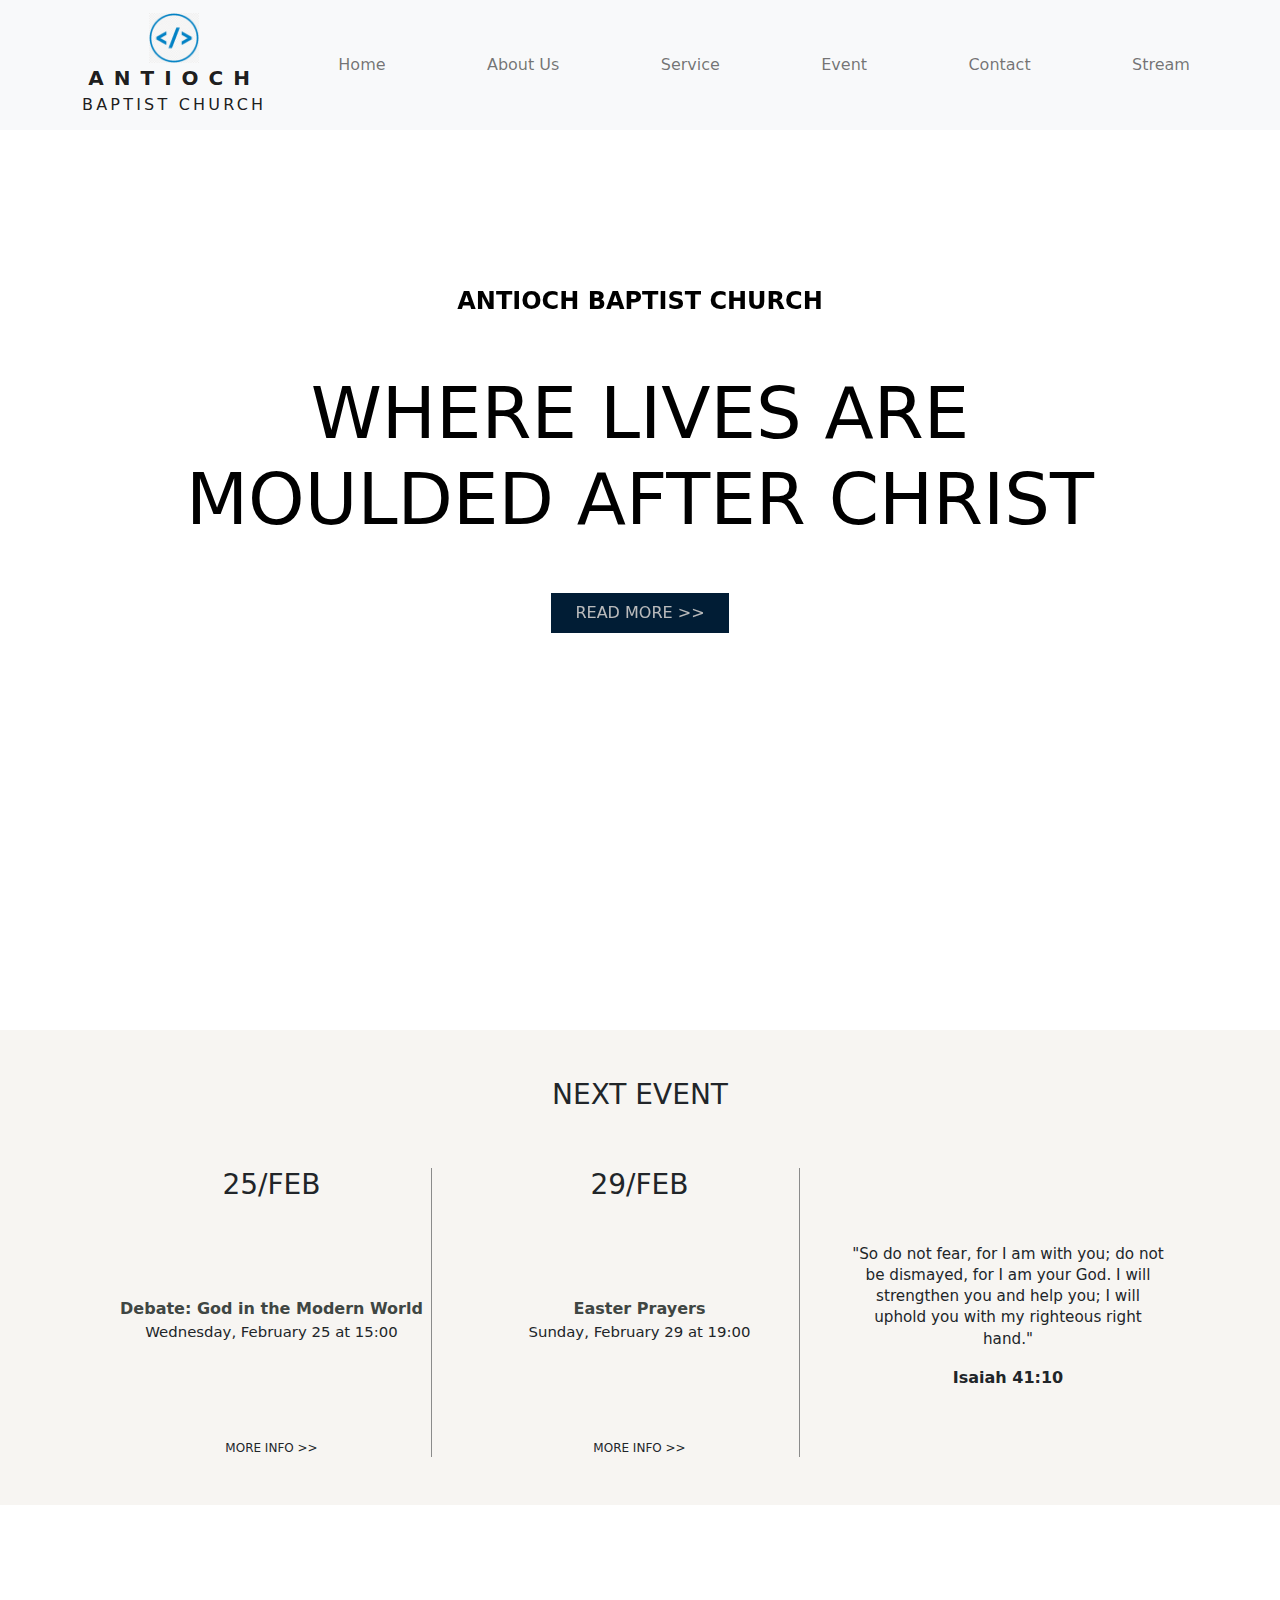
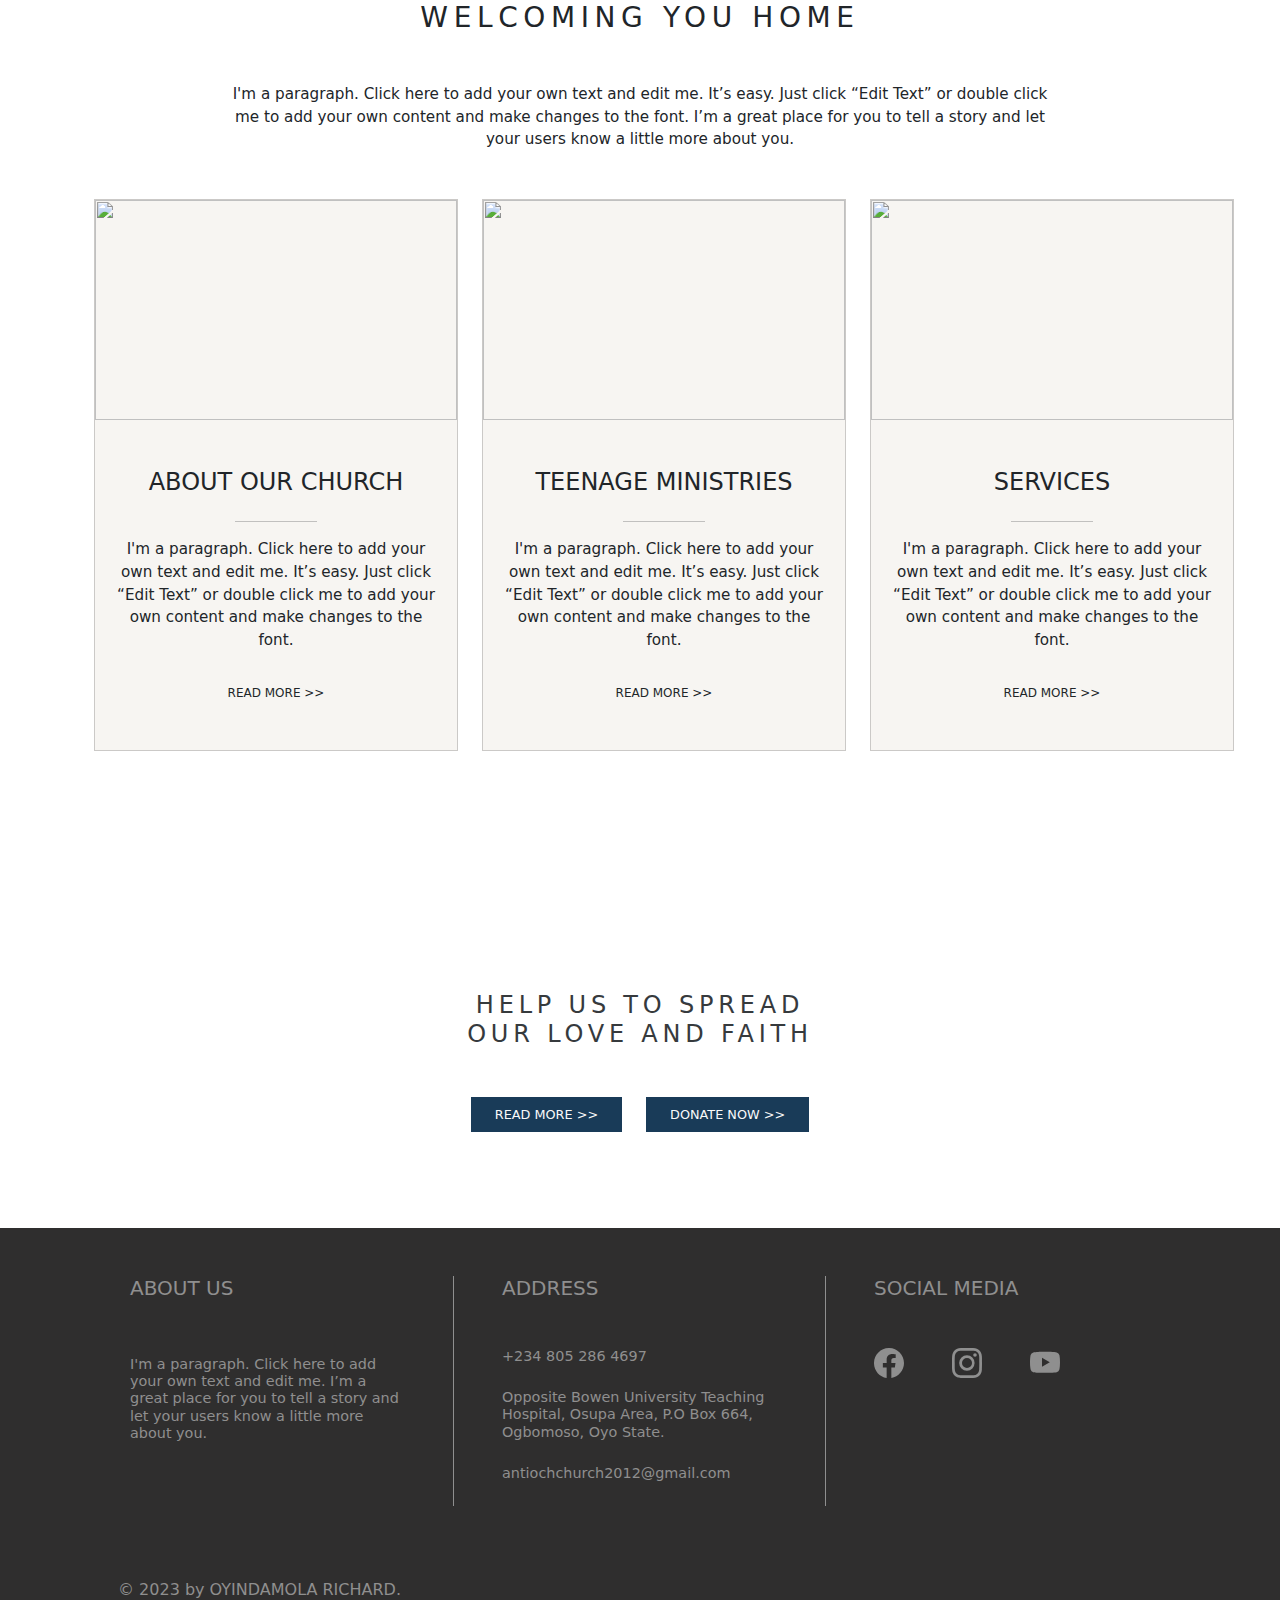
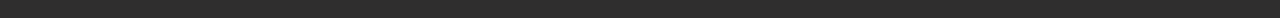
==== commit c99c06ca: "linked" ====
--- a/index.html
+++ b/index.html
@@ -40,13 +40,14 @@
                                     <li class="nav-item"><a class="nav-link" href="services.html">Service</a></li>
                                     <li class="nav-item"><a class="nav-link" href="event.html">Event</a></li>
                                     <li class="nav-item"><a class="nav-link" href="contact.html">Contact</a></li>
-                                    <li class="nav-item"><a class="nav-link" href="#">Donate</a></li>
+                                    <li class="nav-item"><a class="nav-link" href="#">Stream</a></li>
                                 </ul>
                             </div>
                         </div>
                     </div>
                 </nav>
             </div>
+            
         <!-- BODY SECTION -->
         <div class="home-page-gen-container">
             <div class="home-page">
@@ -88,14 +89,14 @@
                             <h3>25/FEB</h3>
                             <p class="event-con2 fw-bold">Debate: God in the Modern World</p>
                             <p class="event-con3">Wednesday, February 25 at 15:00</p>
-                            <a href="#" class="event-con4 nav-link">MORE INFO >></a>
+                            <a href="event.html" class="event-con4 nav-link">MORE INFO >></a>
                         </div>
                         <hr class="hhr w-25 m-auto">
                         <div class="event-content">
                             <h3>29/FEB</h3>
                             <p class="event-con2 fw-bold">Easter Prayers</p>
                             <p class="event-con3">Sunday, February 29 at 19:00</p>
-                            <a href="#" class="event-con4 nav-link">MORE INFO >></a>
+                            <a href="event.html" class="event-con4 nav-link">MORE INFO >></a>
                         </div>
                         <hr class="hhr w-25 m-auto">
                         <div class="event-content border-0">
@@ -117,7 +118,7 @@
                                 <h4 class="pb-3">ABOUT OUR CHURCH</h4>
                                 <hr class="pb-3 m-auto w-25 text-dark">
                                 <p class="card-par">I'm a paragraph. Click here to add your own text and edit me. It’s easy. Just click “Edit Text” or double click me to add your own content and make changes to the font.</p>
-                                <a href="#" class="card-link pt-3 nav-link">READ MORE >></a>
+                                <a href="about.html" class="card-link pt-3 nav-link">READ MORE >></a>
                             </div>
                         </div>
                         <div class="card col-sm-12 col-md-4 col-lg-4 rounded-0 mb-3">
@@ -126,7 +127,7 @@
                                 <h4 class="pb-3">TEENAGE MINISTRIES</h4>
                                 <hr class="pb-3 m-auto w-25 text-dark">
                                 <p class="card-par">I'm a paragraph. Click here to add your own text and edit me. It’s easy. Just click “Edit Text” or double click me to add your own content and make changes to the font.</p>
-                                <a href="#" class="card-link pt-3 nav-link">READ MORE >></a>
+                                <a href="about.html" class="card-link pt-3 nav-link">READ MORE >></a>
                             </div>
                         </div>
                         <div class="card col-sm-12 col-md-4 col-lg-4 rounded-0 mb-3">
@@ -135,7 +136,7 @@
                                 <h4 class="pb-3">SERVICES</h4>
                                 <hr class="pb-3 m-auto w-25 text-dark">
                                 <p class="card-par">I'm a paragraph. Click here to add your own text and edit me. It’s easy. Just click “Edit Text” or double click me to add your own content and make changes to the font.</p>
-                                <a href="#" class="card-link pt-3 nav-link">READ MORE >></a>
+                                <a href="services.html" class="card-link pt-3 nav-link">READ MORE >></a>
                             </div>
                         </div>
                     </div>
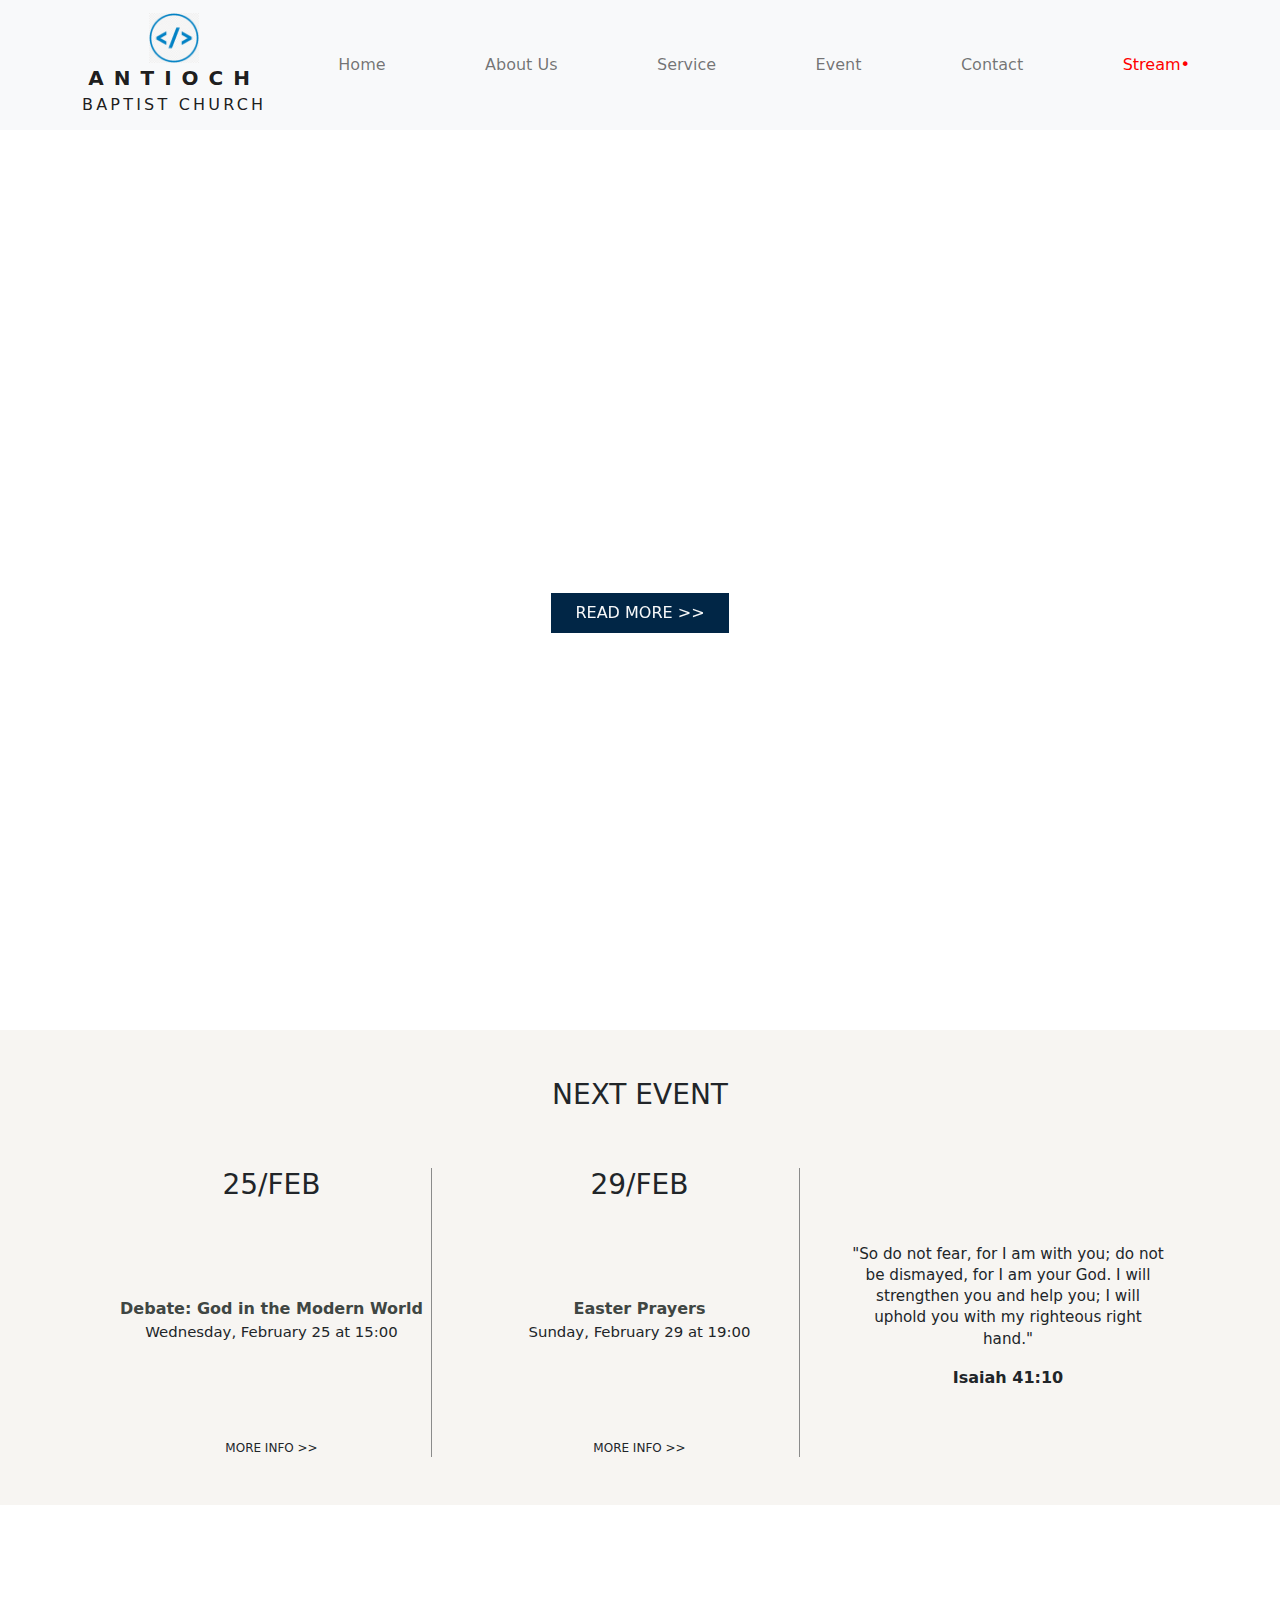
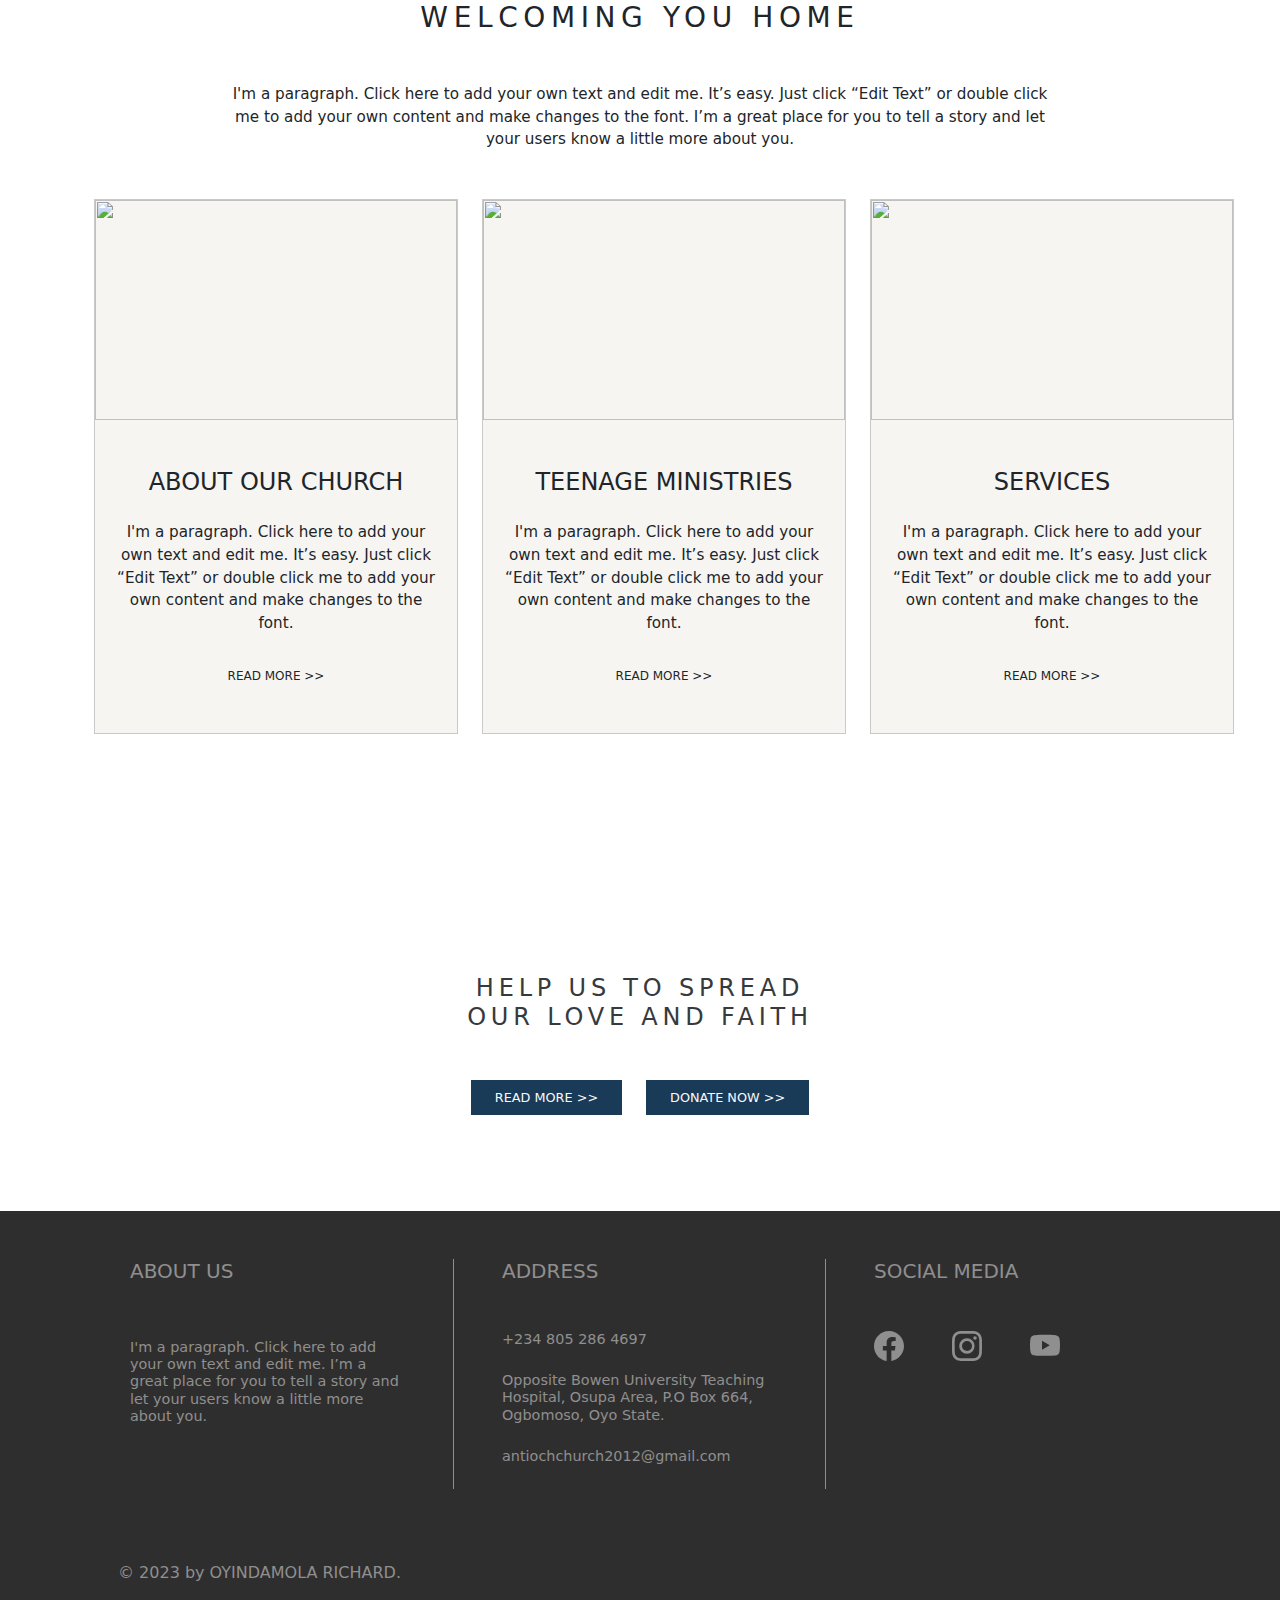
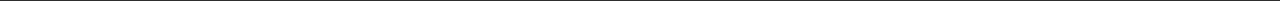
==== commit 9a92f4e4: "animation added to all page" ====
--- a/index.html
+++ b/index.html
@@ -8,6 +8,7 @@
     <script src="/bootstrap-5.2.0-dist/bootstrap-5.2.0-dist/js/bootstrap.js"></script>
     <link rel="stylesheet" href="/bootstrap-5.2.0-dist/bootstrap-5.2.0-dist/css/bootstrap.css">
     <link rel="stylesheet" href="/index.css">
+    <link rel="stylesheet" href="/stream.css">
 </head>
 <body>
             <!-- NAV BAR SECTION -->
@@ -40,14 +41,14 @@
                                     <li class="nav-item"><a class="nav-link" href="services.html">Service</a></li>
                                     <li class="nav-item"><a class="nav-link" href="event.html">Event</a></li>
                                     <li class="nav-item"><a class="nav-link" href="contact.html">Contact</a></li>
-                                    <li class="nav-item"><a class="nav-link" href="#">Stream</a></li>
+                                    <li class="nav-item"><a class="nav-link live" href="stream.html">Stream•</a></li>
                                 </ul>
                             </div>
                         </div>
                     </div>
                 </nav>
             </div>
-            
+
         <!-- BODY SECTION -->
         <div class="home-page-gen-container">
             <div class="home-page">
--- a/index.css
+++ b/index.css
@@ -15,7 +15,6 @@
 }
 .carousel-con1{
     background-image: url(https://static.wixstatic.com/media/84770f_cbb616c8fac84482b014ed77163961a4~mv2.jpg/v1/fill/w_1960,h_1456,q_90/84770f_cbb616c8fac84482b014ed77163961a4~mv2.webp);
-    filter: brightness(75%);
     background-position: center;
     background-repeat: no-repeat;
     background-size: cover;
@@ -26,7 +25,6 @@
 .carousel-con2{
     background-image: url(https://static.wixstatic.com/media/84770f_44fe7dcf443f455bb9f62a73f21ad7ca~mv2.jpg/v1/fill/w_1960,h_1456,fp_0.47_0.31,q_90/84770f_44fe7dcf443f455bb9f62a73f21ad7ca~mv2.webp
     );
-    filter: brightness(75%);
     background-position: center;
     background-repeat: no-repeat;
     background-size: cover;
@@ -37,7 +35,6 @@
 .carousel-con3{
     background-image: url(https://static.wixstatic.com/media/84770f_41fe698c167d49e6b0d7f7ea0d4fb0df~mv2.jpg/v1/fill/w_1960,h_1456,q_90/84770f_41fe698c167d49e6b0d7f7ea0d4fb0df~mv2.webp
     );
-    filter: brightness(75%);
     background-position: center;
     background-repeat: no-repeat;
     background-size: cover;
@@ -46,7 +43,7 @@
     padding-top: 8em;
 }
 .carousel-texts{
-    color: rgb(0, 0, 0);
+    color: #fff;
     display: grid;
     justify-content: center;
     align-items: center;
--- a/stream.css
+++ b/stream.css
@@ -0,0 +1,327 @@
+*{
+    margin: 0;
+    padding: 0;
+}
+.logo{
+    width: 50px;
+}
+.antioch{
+    letter-spacing: 0.5em;
+    font-weight: 600;
+}
+.baptist{
+    letter-spacing: 0.2em;
+    font-size: 0.8em;
+}
+.stream-div{
+    padding-top: 6em;
+    padding-bottom: 6em;
+    margin: auto;
+    width: fit-content;
+    gap: 20em;
+}
+.faceebook a{
+    border: 0.35em solid black;
+    border-radius: 50%;
+    animation: color 2s infinite;
+}
+.faceebook a svg{
+    border: 0.35em solid black;
+    border-radius: 50%;
+    animation: color 2s infinite;
+}
+.mixlr a{
+    border: 0.35em solid black;
+    border-radius: 50%;
+    animation: color 2s infinite;
+}
+.mixlr a svg{
+    border: 0.35em solid black;
+    border-radius: 50%;
+    animation: color 2s infinite;
+}
+@keyframes color{
+    0%{
+        border: 0.35em solid rgb(240, 240, 240);
+    }
+    35%{
+        border: 0.35em solid #555555;
+    }
+    75%{
+        border: 0.35em solid rgb(192, 191, 191);
+    }
+    100%{
+        border: 0.35em solid #2b2b2b;
+    }
+}
+hr{
+    display: none;
+}
+.footer{
+    background-color: #2F2E2E;
+    color: #8f8f8f;
+}
+.footer-content{
+    border-right: 1px solid #8f8f8f;
+}
+.footer-p{
+    font-size: 0.9em;
+    line-height: 1.2em;
+}
+.live{
+    color: red;
+    border-radius: 50%;
+    animation: col 2s infinite;
+}
+@keyframes col {
+    0% {
+        scale: 120%;
+      filter: hue-rotate(0deg)
+    }
+    20%{
+        scale: 120%;
+        filter: hue-rotate(90deg);
+    }
+    40%{
+        scale: 100%;
+        filter: hue-rotate(180deg);
+    }
+    85% {
+        scale: 120%;
+      filter: hue-rotate(360deg)
+    }
+    100%{
+        scale: 120%; 
+        filter: grayscale(50);
+    }
+}
+
+/* HOME PAGE RESPONSIVENESS */
+@media all and (max-width: 280px){
+    .stream-div{
+        padding-top: 2em;
+        padding-bottom: 2em;
+    }
+    hr{
+        display: block;
+    }
+    @keyframes col {
+        0% {
+          filter: hue-rotate(0deg)
+        }
+        20%{
+            filter: hue-rotate(90deg);
+        }
+        40%{
+            filter: hue-rotate(180deg);
+        }
+        85% {
+          filter: hue-rotate(360deg)
+        }
+        100%{
+            filter: grayscale(50);
+        }
+    }
+    .navbrand a{
+        display: flex;
+        gap: 0.5em;
+    }
+    .logo{
+        width: 35px;
+    }
+    .antioch{
+        letter-spacing: 0.2em;
+        font-size: 0.9em;
+    }
+    .baptist{
+        letter-spacing: 0.1em;
+        font-size: 0.7em;
+    }
+    .footer-content{
+        border-right: 0;
+    }
+    footer{
+        font-size: 0.7em;
+    }
+}
+@media all and (min-width: 281px) and (max-width: 320px){
+    .stream-div{
+        padding-top: 2em;
+        padding-bottom: 2em;
+    }
+    hr{
+        display: block;
+    }
+    @keyframes col {
+        0% {
+          filter: hue-rotate(0deg)
+        }
+        20%{
+            filter: hue-rotate(90deg);
+        }
+        40%{
+            filter: hue-rotate(180deg);
+        }
+        85% {
+          filter: hue-rotate(360deg)
+        }
+        100%{
+            filter: grayscale(50);
+        }
+    }
+    .logo{
+        width: 50px;
+        height: 50px;
+    }
+    .antioch{
+        letter-spacing: 0.3em;
+    }
+    .baptist{
+        letter-spacing: 0.15em;
+    }
+    .footer-content{
+        border-right: 0;
+    }
+    footer{
+        font-size: 0.8em;
+    }
+}
+@media all and (min-width: 321px) and (max-width: 375px){
+    .stream-div{
+        padding-top: 2em;
+        padding-bottom: 2em;
+    }
+    hr{
+        display: block;
+    }
+    @keyframes col {
+        0% {
+          filter: hue-rotate(0deg)
+        }
+        20%{
+            filter: hue-rotate(90deg);
+        }
+        40%{
+            filter: hue-rotate(180deg);
+        }
+        85% {
+          filter: hue-rotate(360deg)
+        }
+        100%{
+            filter: grayscale(50);
+        }
+    }
+    .navbrand a{
+        display: flex;
+        gap: 0.5em;
+    }
+    .antioch{
+        letter-spacing: 0.3em;
+    }
+    .baptist{
+        letter-spacing: 0.15em;
+    }
+    .footer-content{
+        border-right: 0;
+    }
+}
+@media all and (min-width: 376px) and (max-width: 425px){
+    .stream-div{
+        padding-top: 2em;
+        padding-bottom: 2em;
+    }
+    hr{
+        display: block;
+    }
+    @keyframes col {
+        0% {
+          filter: hue-rotate(0deg)
+        }
+        20%{
+            filter: hue-rotate(90deg);
+        }
+        40%{
+            filter: hue-rotate(180deg);
+        }
+        85% {
+          filter: hue-rotate(360deg)
+        }
+        100%{
+            filter: grayscale(50);
+        }
+    }
+    .navbrand a{
+        display: flex;
+        gap: 0.5em;
+    }
+    .antioch{
+        letter-spacing: 0.3em;
+    }
+    .baptist{
+        letter-spacing: 0.15em;
+    }
+    .footer-content{
+        border-right: 0;
+    }
+}
+@media all and (min-width:426px) and (max-width:720px){
+    .stream-div{
+        padding-top: 2em;
+        padding-bottom: 2em;
+    }
+    hr{
+        display: block;
+    }
+    @keyframes col {
+        0% {
+          filter: hue-rotate(0deg)
+        }
+        20%{
+            filter: hue-rotate(90deg);
+        }
+        40%{
+            filter: hue-rotate(180deg);
+        }
+        85% {
+          filter: hue-rotate(360deg)
+        }
+        100%{
+            filter: grayscale(50);
+        }
+    }
+    .navbrand a{
+        display: flex;
+        gap: 0.5em;
+    }
+    .antioch{
+        letter-spacing: 0.3em;
+    }
+    .baptist{
+        letter-spacing: 0.15em;
+    }
+    .footer-content{
+        border-right: 0;
+    }
+}
+@media all and (min-width:721px) and (max-width:915px){
+    .footer-pp{
+        font-size: 0.7em;
+    }
+    @keyframes col {
+        0% {
+          filter: hue-rotate(0deg)
+        }
+        20%{
+            filter: hue-rotate(90deg);
+        }
+        40%{
+            filter: hue-rotate(180deg);
+        }
+        85% {
+          filter: hue-rotate(360deg)
+        }
+        100%{
+            filter: grayscale(50);
+        }
+    }
+}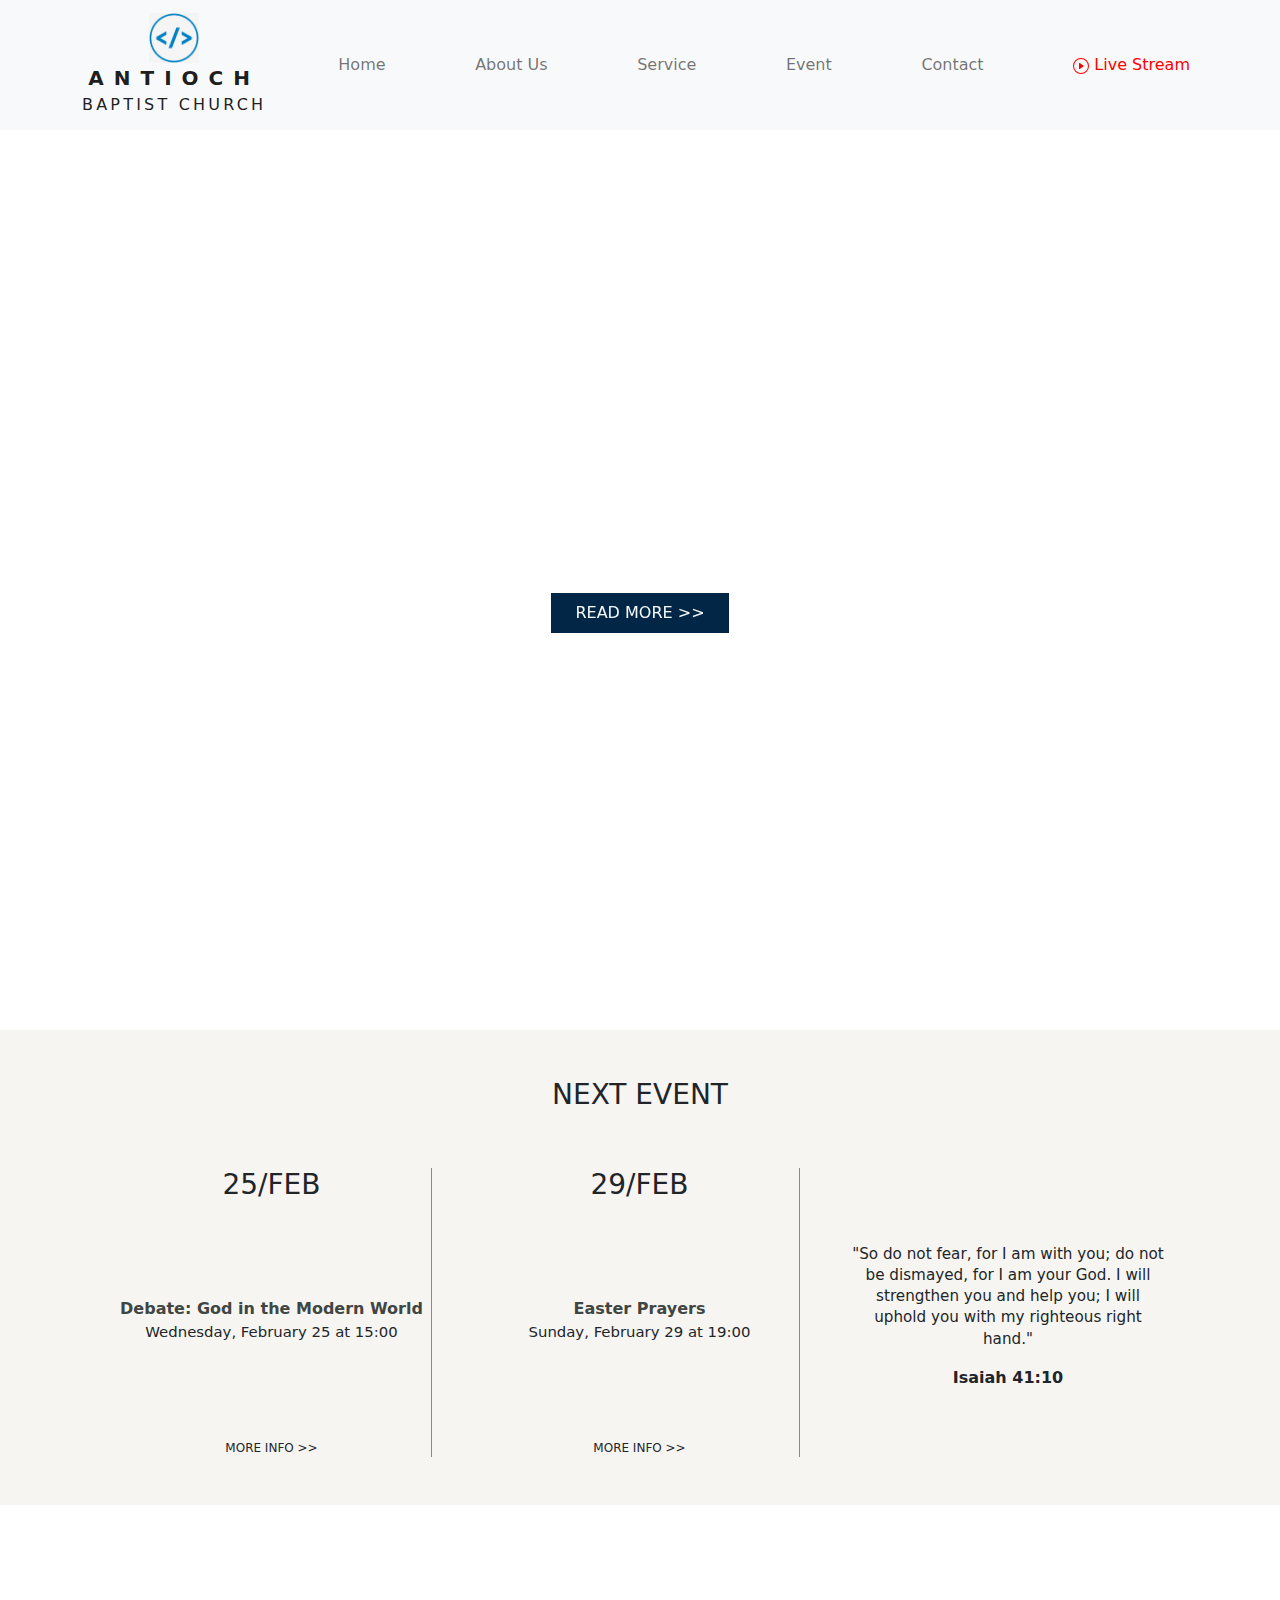
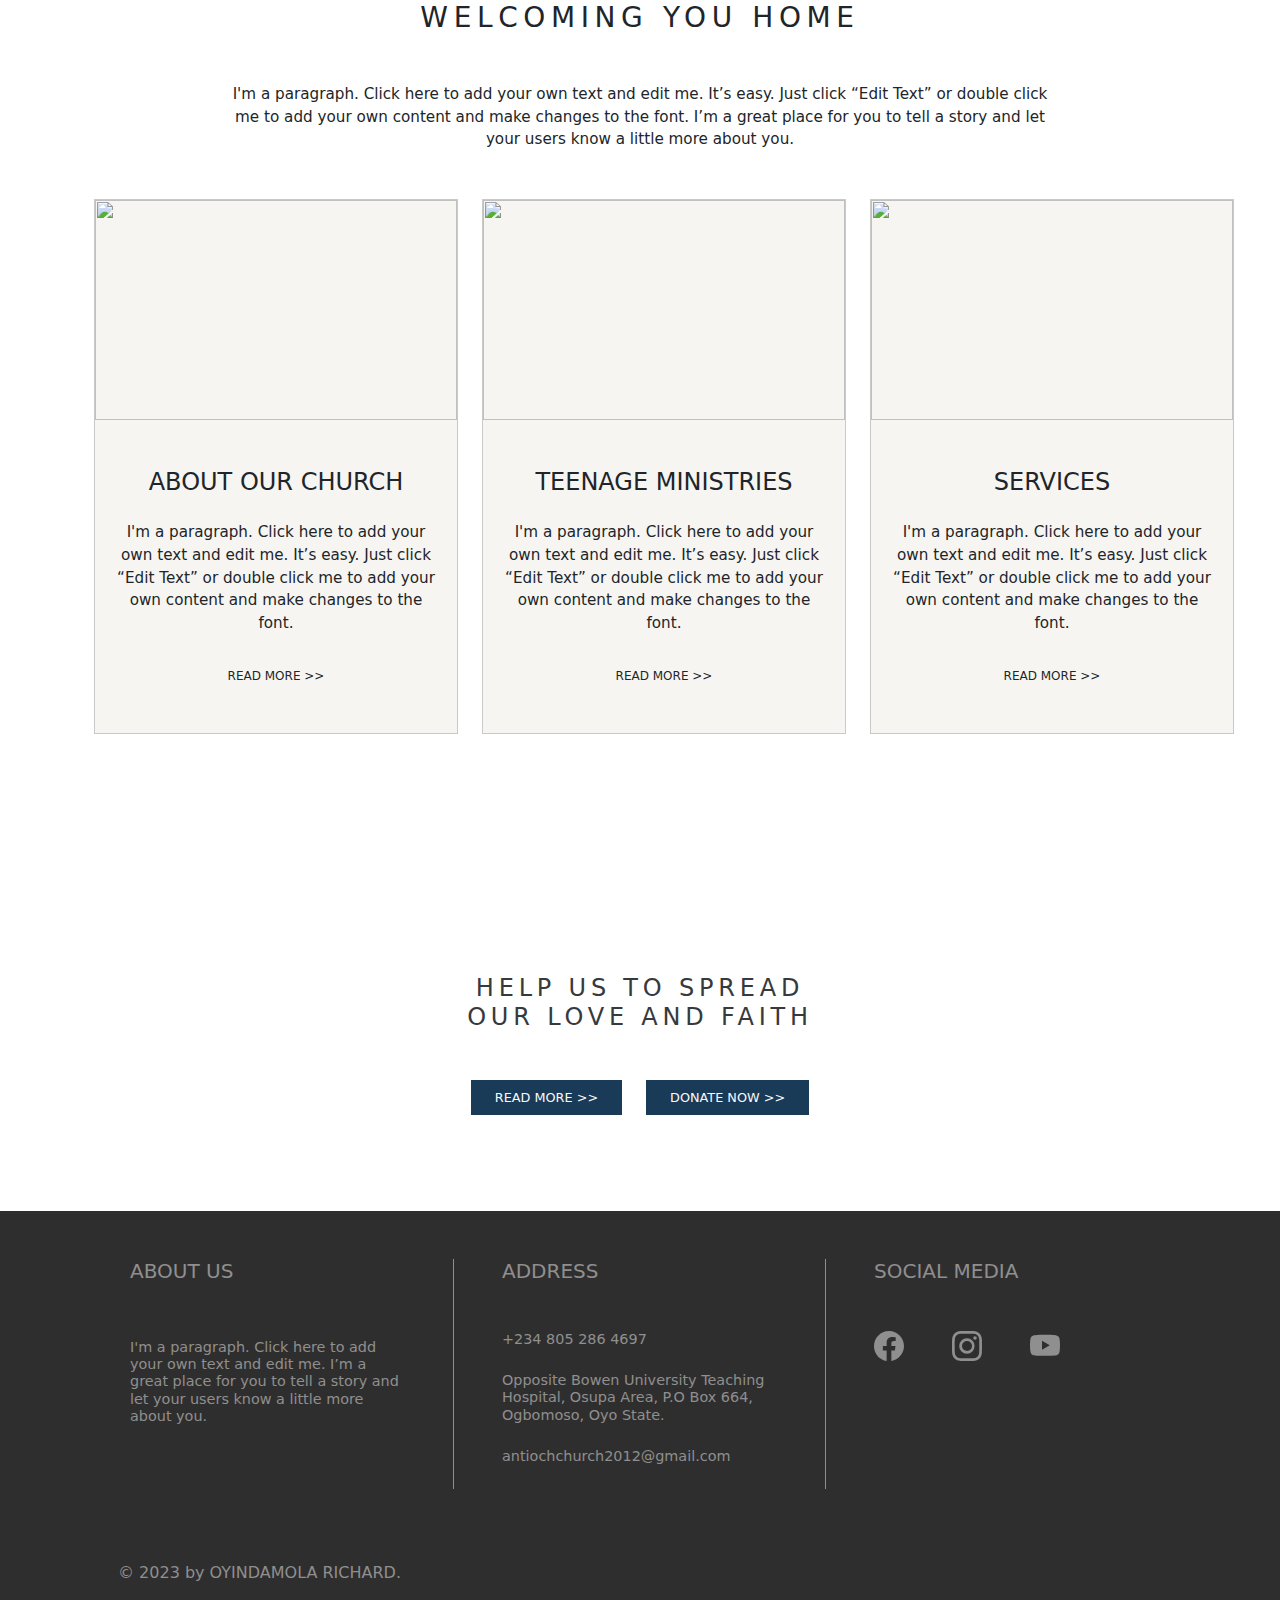
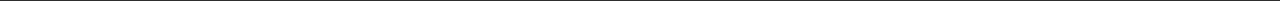
==== commit 8805c4ab: "added live svg" ====
--- a/index.html
+++ b/index.html
@@ -41,7 +41,10 @@
                                     <li class="nav-item"><a class="nav-link" href="services.html">Service</a></li>
                                     <li class="nav-item"><a class="nav-link" href="event.html">Event</a></li>
                                     <li class="nav-item"><a class="nav-link" href="contact.html">Contact</a></li>
-                                    <li class="nav-item"><a class="nav-link live" href="stream.html">Stream•</a></li>
+                                    <li class="nav-item"><a class="nav-link live" href="stream.html"><span><svg xmlns="http://www.w3.org/2000/svg" width="16" height="16" fill="currentColor" class="bi bi-play-circle" viewBox="0 0 16 16">
+                                        <path d="M8 15A7 7 0 1 1 8 1a7 7 0 0 1 0 14zm0 1A8 8 0 1 0 8 0a8 8 0 0 0 0 16z"/>
+                                        <path d="M6.271 5.055a.5.5 0 0 1 .52.038l3.5 2.5a.5.5 0 0 1 0 .814l-3.5 2.5A.5.5 0 0 1 6 10.5v-5a.5.5 0 0 1 .271-.445z"/>
+                                      </svg></span> <span>Live Stream</span></a></li>
                                 </ul>
                             </div>
                         </div>
